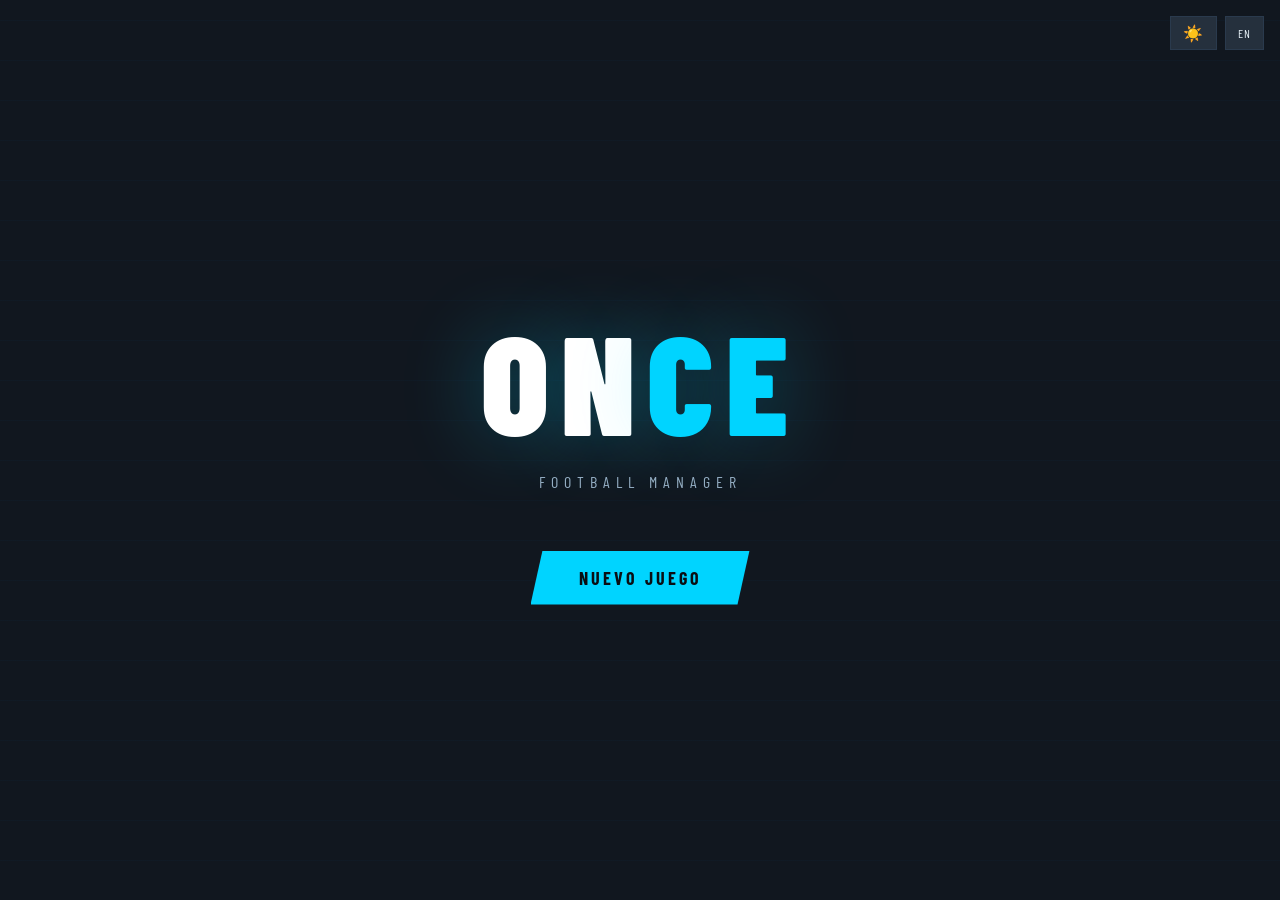
==== index.html @ 01b4a6cd "Add files via upload" ====
<!DOCTYPE html>
<html lang="es">
<head>
<meta charset="UTF-8">
<meta name="viewport" content="width=device-width, initial-scale=1.0">
<title>ONCE — Football Manager</title>

<!-- Aplicar tema ANTES de que cargue el CSS (evita flash y forced dark mode) -->
<script>
(function(){
  var t = localStorage.getItem('once_theme') || 'dark';
  document.documentElement.setAttribute('data-theme', t);
})();
</script>

<!-- Fuentes -->
<link rel="preconnect" href="https://fonts.googleapis.com">
<link rel="preconnect" href="https://fonts.gstatic.com" crossorigin>
<link href="https://fonts.googleapis.com/css2?family=Barlow+Condensed:wght@400;600;700;900&family=Barlow:wght@300;400;500;600&family=JetBrains+Mono:wght@400;500&display=swap" rel="stylesheet">

<!-- Estilos modulares -->
<link rel="stylesheet" href="css/theme.css">
<link rel="stylesheet" href="css/base.css">
<link rel="stylesheet" href="css/screen-setup.css">
<link rel="stylesheet" href="css/screen-hub.css">
<link rel="stylesheet" href="css/screen-match.css">
<link rel="stylesheet" href="css/panel-teams.css">
<link rel="stylesheet" href="css/panel-faq.css">
<link rel="stylesheet" href="css/modals.css">
<link rel="stylesheet" href="css/responsive.css">
</head>
<body>
<body>

<!-- ============================================================ GOAL OVERLAY -->
<div class="goal-overlay" id="goalOverlay">
  <div class="goal-text" id="goalText">GOL</div>
</div>

<!-- ============================================================ OFFER INBOX (rival bids) -->
<div class="offer-inbox" id="offerInbox"></div>

<!-- ============================================================ NEGOCIACIÓN MODAL -->
<!-- ============================================================ CONTRACT MODAL -->
<div class="modal-overlay" id="contractModal">
  <div class="modal" style="width:420px;padding:0;overflow:hidden">
    <div class="neg-player-header">
      <div class="neg-player-name" id="cmTitle">OFRECER CONTRATO</div>
      <div class="neg-player-name" id="cmPlayerName" style="font-size:16px;margin-top:4px">—</div>
      <div class="neg-player-meta" id="cmPlayerMeta">—</div>
    </div>
    <div class="neg-body">
      <div id="cmCurrentContract" style="font-size:11px;color:var(--text-muted);margin-bottom:12px;display:none"></div>

      <div class="neg-price-row">
        <span class="neg-price-label">Salario semanal</span>
        <span class="neg-price-val" id="cmSalaryVal">—</span>
      </div>
      <div class="neg-slider-wrap">
        <input type="range" class="neg-slider" id="cmSalarySlider" min="500" max="100000" value="5000" step="500" oninput="onCmSalarySlider()">
      </div>

      <div class="neg-price-row" style="margin-top:12px">
        <span class="neg-price-label">Duración</span>
        <span class="neg-price-val" id="cmYearsVal">3 años</span>
      </div>
      <div class="neg-slider-wrap">
        <input type="range" class="neg-slider" id="cmYearsSlider" min="1" max="6" value="3" step="1" oninput="onCmYearsSlider()">
        <div class="neg-range-labels"><span>1 año</span><span>6 años</span></div>
      </div>

      <div id="cmCostPreview" style="margin:12px 0;font-size:12px;text-align:center;padding:8px;background:var(--bg3);border:1px solid var(--border)"></div>
      <div id="cmWageInfo" style="font-size:11px;color:var(--text-muted);margin-bottom:12px;text-align:center"></div>

      <div class="neg-actions">
        <button class="btn accent" onclick="confirmContract()">✓ CONFIRMAR CONTRATO</button>
        <button class="btn" onclick="closeContractModal()">CANCELAR</button>
      </div>
    </div>
  </div>
</div>

<div class="modal-overlay" id="negModal">
  <div class="negociation-modal">
    <div class="neg-player-header">
      <div class="neg-player-name" id="negPlayerName">—</div>
      <div class="neg-player-meta" id="negPlayerMeta">—</div>
    </div>
    <div class="neg-body">
      <div class="neg-price-row">
        <span class="neg-price-label">Valor de mercado</span>
        <span class="neg-price-val" id="negMarketVal">—</span>
      </div>
      <div class="neg-price-row">
        <span class="neg-price-label">Tu oferta</span>
        <span class="neg-price-val" id="negOfferVal">—</span>
      </div>
      <div class="neg-slider-wrap">
        <input type="range" class="neg-slider" id="negSlider" min="0" max="100" value="50" oninput="onNegSlider()">
        <div class="neg-range-labels">
          <span id="negSliderMin">—</span>
          <span id="negSliderMax">—</span>
        </div>
      </div>
      <div class="neg-rounds" id="negRounds">—</div>
      <div class="neg-response pending" id="negResponse">Ajusta tu oferta y envíala al club vendedor.</div>
      <div class="neg-actions">
        <button class="btn accent" onclick="sendNegOffer()" id="negBtnSend">ENVIAR OFERTA</button>
        <button class="btn" onclick="closeNegModal()">CANCELAR</button>
      </div>
    </div>
  </div>
</div>

<!-- ============================================================ POST MATCH -->
<div class="post-match-overlay" id="postMatchOverlay">
  <div class="post-match-card">
    <div class="pmc-head">
      <div class="pmc-label">Resultado Final</div>
      <div class="pmc-score" id="pmcScore">0 – 0</div>
      <div class="pmc-teams">
        <span id="pmcTeamA">—</span>
        <span id="pmcTeamB">—</span>
      </div>
      <div class="pmc-result" id="pmcResult">—</div>
    </div>
    <div class="pmc-body">
      <div class="pmc-mvp" id="pmcMvp"></div>
      <div class="section-title">Valoraciones</div>
      <table class="pmc-players-table" id="pmcPlayersTable">
        <thead><tr>
          <th style="text-align:left">Jugador</th>
          <th>Min</th><th>Goles</th><th>Tiros</th><th>Pases%</th><th>Fat.</th><th>Val.</th>
        </tr></thead>
        <tbody id="pmcPlayersTbody"></tbody>
      </table>
      <div class="section-title">Estadísticas del Partido</div>
      <div id="pmcMatchStats"></div>
    </div>
    <div class="pmc-foot" style="display:flex;gap:10px;justify-content:flex-end">
      <button class="btn accent" onclick="closePostMatch()">CONTINUAR →</button>
    </div>
  </div>
</div>

<!-- ============================================================ SEASON SUMMARY -->
<div class="post-match-overlay" id="seasonSummaryOverlay">
  <div class="post-match-card" style="width:640px">
    <div class="pmc-head" style="background:linear-gradient(180deg, rgba(255,214,0,0.08) 0%, transparent 100%)">
      <div class="pmc-label" style="color:var(--gold)">Fin de temporada</div>
      <div id="ssOutcome" style="font-family:var(--font-display);font-size:48px;font-weight:900;letter-spacing:3px;margin:8px 0;color:var(--white)">—</div>
      <div id="ssDescription" style="color:var(--text-dim);font-size:13px"></div>
    </div>
    <div class="pmc-body" id="ssBody">
    </div>
    <div class="pmc-foot" style="display:flex;gap:10px;justify-content:flex-end">
      <button class="btn accent" onclick="closeSeasonSummary()">SIGUIENTE TEMPORADA →</button>
    </div>
  </div>
</div>

<!-- ============================================================ MODAL: PLAYER DETAIL -->
<div class="modal-overlay" id="playerModal">
  <div class="modal">
    <div class="modal-head">
      <div>
        <div id="pm-name" style="font-size:18px;font-weight:700"></div>
        <div id="pm-meta" style="font-size:12px;color:var(--text-muted);margin-top:2px"></div>
      </div>
      <button class="modal-close" onclick="closePlayerModal()">✕</button>
    </div>
    <div class="modal-body">
      <div class="attr-grid" id="pm-attrs"></div>
      <div class="section-title" style="margin-top:12px">Estadísticas de temporada</div>
      <div id="pm-season-stats" style="display:grid;grid-template-columns:repeat(4,1fr);gap:8px;margin-bottom:12px"></div>
      <div class="section-title">Personalidad</div>
      <div id="pm-personality" style="display:grid;grid-template-columns:repeat(3,1fr);gap:8px;margin-bottom:16px"></div>
      <div id="pm-release-section"></div>
    </div>
  </div>
</div>

<!-- ============================================================ MODAL: SUBSTITUTION -->
<div class="modal-overlay" id="subModal">
  <div class="modal">
    <div class="modal-head">
      <div>
        <div style="font-family:var(--font-display);font-size:16px;letter-spacing:2px;color:var(--accent)">SUSTITUCIÓN</div>
        <div id="sub-info" style="font-size:12px;color:var(--text-muted);margin-top:2px"></div>
      </div>
      <button class="modal-close" onclick="closeSubModal()">✕</button>
    </div>
    <div class="modal-body">
      <div style="font-size:11px;color:var(--text-muted);margin-bottom:10px">Elige al jugador que entra:</div>
      <div id="sub-bench-list" style="display:flex;flex-direction:column;gap:6px"></div>
    </div>
  </div>
</div>

<!-- ============================================================ SCREEN: INTRO -->
<div class="screen active" id="screen-intro">
  <div style="position:absolute;top:16px;right:16px;z-index:10;display:flex;gap:8px">
    <button class="btn" onclick="toggleTheme()" id="themeBtnIntro" style="font-size:16px;padding:6px 12px">☀️</button>
    <button class="btn" onclick="toggleLang()" id="langBtnIntro" style="font-size:12px;padding:6px 12px;letter-spacing:1px;font-family:var(--font-display)">ES</button>
  </div>
  <div class="intro-logo">ON<span>CE</span></div>
  <div class="intro-sub" data-i18n="tagline">Football Manager</div>
  <div class="intro-actions">
    <button class="btn-primary" id="btnNewGame" onclick="startNewGame()" data-i18n="newGame">NUEVO JUEGO</button>
    <button class="btn-secondary" id="btnContinue" onclick="continueGame()" style="display:none" data-i18n="continue">CONTINUAR</button>
  </div>
</div>

<!-- ============================================================ SCREEN: SETUP -->
<div class="screen" id="screen-setup">
  <div class="setup-card">
    <div class="setup-title" data-i18n="setupTitle">Crea tu Club</div>
    <div class="setup-sub" data-i18n="setupSub">Define tu identidad antes de empezar</div>

    <div class="form-row">
      <div class="form-group">
        <label data-i18n="clubName">Nombre del Club</label>
        <input type="text" id="setupClubName" value="FC Ciudad" maxlength="24" />
      </div>
      <div class="form-group">
        <label data-i18n="clubAbbr">Abreviatura (3 letras)</label>
        <input type="text" id="setupClubAbbr" value="FCC" maxlength="3" style="text-transform:uppercase" />
      </div>
    </div>

    <div class="form-row full">
      <div class="form-group">
        <label data-i18n="teamColor">Color del equipo</label>
        <div class="color-picker-row" id="colorPicker">
          <div class="color-option selected" data-color="#00d4ff" style="background:#00d4ff"></div>
          <div class="color-option" data-color="#00e676" style="background:#00e676"></div>
          <div class="color-option" data-color="#ff3d5a" style="background:#ff3d5a"></div>
          <div class="color-option" data-color="#ffd600" style="background:#ffd600"></div>
          <div class="color-option" data-color="#ff7043" style="background:#ff7043"></div>
          <div class="color-option" data-color="#7c4dff" style="background:#7c4dff"></div>
          <div class="color-option" data-color="#e91e8c" style="background:#e91e8c"></div>
          <div class="color-option" data-color="#f0f0f0" style="background:#f0f0f0"></div>
        </div>
      </div>
    </div>

    <div class="form-row full">
      <div class="form-group">
        <label data-i18n="startDivision">División de inicio</label>
        <div class="league-options" id="leaguePicker" style="grid-template-columns: repeat(2, 1fr)">
          <div class="league-option selected" data-division="2">
            <div class="lo-name" data-i18n="div2Name">SEGUNDA DIVISIÓN</div>
            <div class="lo-desc" data-i18n="div2Desc">Calidad media: 65<br>Presupuesto: 2M<br>Asciende a Primera</div>
          </div>
          <div class="league-option" data-division="1">
            <div class="lo-name" data-i18n="div1Name">PRIMERA DIVISIÓN</div>
            <div class="lo-desc" data-i18n="div1Desc">Calidad media: 78<br>Presupuesto: 8M<br>Élite directa</div>
          </div>
        </div>
      </div>
    </div>

    <div class="form-row">
      <div class="form-group">
        <label data-i18n="formation">Formación inicial</label>
        <select id="setupFormation">
          <option value="4-3-3">4-3-3</option>
          <option value="4-4-2">4-4-2</option>
          <option value="4-2-3-1" selected>4-2-3-1</option>
          <option value="3-5-2">3-5-2</option>
          <option value="5-3-2">5-3-2</option>
        </select>
      </div>
      <div class="form-group">
        <label data-i18n="tactic">Táctica base</label>
        <select id="setupTactic">
          <optgroup label="Posesión">
            <option value="tikitaka">🔵 Tiki-Taka</option>
            <option value="possession">⚙️ Posesión</option>
            <option value="positional">♟️ Juego de posición</option>
            <option value="vertical">⬆️ Vertical</option>
          </optgroup>
          <optgroup label="Presión">
            <option value="gegenpressing">🔥 Gegenpressing</option>
            <option value="pressing" selected>🟠 Presión alta</option>
          </optgroup>
          <optgroup label="Defensivas">
            <option value="counter">⚡ Contraataque</option>
            <option value="parking">🧱 Bloque bajo</option>
          </optgroup>
          <optgroup label="Otros">
            <option value="direct">🎯 Juego directo</option>
            <option value="wing">↔️ Juego por bandas</option>
            <option value="balanced">⚖️ Equilibrado</option>
          </optgroup>
        </select>
      </div>
    </div>

    <div class="setup-footer">
      <button class="btn-secondary" onclick="showScreen('screen-intro')" data-i18n="back">← VOLVER</button>
      <button class="btn-primary" onclick="createClub()" data-i18n="createClub">CREAR CLUB →</button>
    </div>
  </div>
</div>

<!-- ============================================================ SCREEN: HUB -->
<div class="screen" id="screen-hub">
  <div class="hub-header">
    <div class="hub-brand">ONCE</div>
    <div class="hub-team-badge">
      <div class="badge-circle" id="hubBadge"></div>
      <span class="hub-team-name" id="hubTeamName">—</span>
    </div>
    <div class="hub-season" id="hubSeason">J1 · Temporada 1</div>
    <nav class="hub-nav">
      <div class="hub-nav-item active" data-panel="panel-home" onclick="switchHubPanel('panel-home')" data-i18n="navHome">🏠 INICIO</div>
      <div class="hub-nav-item" data-panel="panel-squad" onclick="switchHubPanel('panel-squad')" data-i18n="navSquad">👥 PLANTILLA</div>
      <div class="hub-nav-item" data-panel="panel-liga" onclick="switchHubPanel('panel-liga')" data-i18n="navLeague">🏆 LIGA</div>
      <div class="hub-nav-item" data-panel="panel-cup" onclick="switchHubPanel('panel-cup')" data-i18n="navCup">🏅 COPA</div>
      <div class="hub-nav-item" data-panel="panel-teams" onclick="switchHubPanel('panel-teams');renderTeamsPanel()" data-i18n="navTeams">🔍 EQUIPOS</div>
      <div class="hub-nav-item" data-panel="panel-stats" onclick="switchHubPanel('panel-stats')" data-i18n="navStats">📊 ESTADÍSTICAS</div>
      <div class="hub-nav-item" data-panel="panel-transfers" onclick="switchHubPanel('panel-transfers')" data-i18n="navMarket">💰 MERCADO</div>
      <div class="hub-nav-item" data-panel="panel-faq" onclick="switchHubPanel('panel-faq');renderFaq()" data-i18n="navHelp">❓ AYUDA</div>
      <div class="hub-nav-item" style="margin-left:auto;border-left:1px solid var(--border)" onclick="toggleTheme()" id="themeBtn" title="Cambiar tema">☀️</div>
      <div class="hub-nav-item" style="border-left:1px solid var(--border);letter-spacing:1px" onclick="toggleLang()" id="langBtn" title="Change language">ES</div>
    </nav>
  </div>

  <div class="hub-body">
    <!-- MAIN PANELS -->
    <div class="hub-main">

      <!-- PANEL: HOME -->
      <div class="hub-panel active" id="panel-home">
        <div class="card" id="nextMatchCard">
          <div class="card-header">
            <span class="card-title">Próximo Partido</span>
            <span id="homeJornada" style="font-size:11px;color:var(--text-muted)">Jornada 1</span>
          </div>
          <div class="next-match-teams" id="nextMatchTeams"></div>
          <div class="nm-meta" id="nextMatchMeta"></div>
        </div>

        <div class="card" id="recentCard">
          <div class="card-header"><span class="card-title">Últimos Resultados</span></div>
          <div class="card-body" id="recentResults"></div>
        </div>

        <div class="card">
          <div class="card-header"><span class="card-title">Posición en la Liga</span></div>
          <div class="card-body" id="homeLeaguePos"></div>
        </div>
      </div>

      <!-- PANEL: SQUAD -->
      <div class="hub-panel" id="panel-squad">
        <div style="display:flex;align-items:center;justify-content:space-between;margin-bottom:12px">
          <div class="section-title" style="margin-bottom:0;border:none">👥 Plantilla</div>
          <div id="squadAlerts" style="font-size:11px;color:var(--text-muted)"></div>
        </div>

        <!-- 11 INICIAL -->
        <div style="font-family:var(--font-display);font-size:10px;letter-spacing:2px;color:var(--text-muted);margin-bottom:8px">ONCE INICIAL</div>
        <div id="squadStarters" style="display:flex;flex-direction:column;gap:4px;margin-bottom:18px"></div>

        <!-- BANQUILLO -->
        <div style="font-family:var(--font-display);font-size:10px;letter-spacing:2px;color:var(--text-muted);margin-bottom:8px">BANQUILLO</div>
        <div id="squadBench" style="display:flex;flex-direction:column;gap:4px"></div>

        <!-- POPUP CONTEXTUAL (posicionado dinámicamente) -->
        <div id="squadCtxMenu" style="display:none;position:fixed;z-index:500;background:var(--surface);border:1px solid var(--border2);box-shadow:0 8px 24px rgba(0,0,0,0.4);min-width:220px;padding:8px 0"></div>
      </div>

      <!-- PANEL: LIGA -->
      <div class="hub-panel" id="panel-liga">
        <div class="section-title">Clasificación</div>
        <div class="card">
          <table class="table-liga" id="ligaTable">
            <thead><tr>
              <th style="text-align:left;padding-left:16px">#</th>
              <th style="text-align:left">Equipo</th>
              <th>PJ</th><th>G</th><th>E</th><th>P</th>
              <th>GF</th><th>GC</th><th>DG</th><th>Pts</th>
            </tr></thead>
            <tbody id="ligaTbody"></tbody>
          </table>
        </div>

        <div class="section-title">Calendario Completo</div>
        <div id="calendarioList" style="display:flex;flex-direction:column;gap:6px"></div>
      </div>

      <!-- PANEL: CUP -->
      <div class="hub-panel" id="panel-cup">
        <div id="cupBracket"></div>
      </div>

      <!-- PANEL: TEAMS -->
      <div class="hub-panel" id="panel-teams">
        <div id="teamsPanel"></div>
      </div>

      <!-- PANEL: STATS -->
      <div class="hub-panel" id="panel-stats">
        <div class="section-title">Temporada</div>
        <div class="records-grid" id="statsRecords"></div>

        <div class="section-title">Máximos Goleadores (Mi Equipo)</div>
        <div class="card">
          <table class="top-table" id="topScorersTable">
            <thead><tr>
              <th style="text-align:left">Jugador</th>
              <th>Pos</th><th>PJ</th><th>G</th><th>A</th><th>Tiros</th><th>Val.</th>
            </tr></thead>
            <tbody id="topScorersTbody"></tbody>
          </table>
        </div>

        <div class="section-title">Historial de Partidos</div>
        <div class="history-list" id="historyList"></div>
      </div>

      <!-- PANEL: TRANSFERS -->
      <div class="hub-panel" id="panel-transfers">
        <div class="budget-bar">
          <span class="budget-label">PRESUPUESTO FICHAJES</span>
          <span class="budget-val" id="budgetVal">—</span>
        </div>
        <div class="budget-bar" style="margin-top:4px;margin-bottom:12px">
          <span class="budget-label" style="color:var(--text-muted)">MASA SALARIAL</span>
          <span id="wageBudgetVal" style="font-family:var(--font-mono);font-size:13px;color:var(--text-dim)">—</span>
          <span id="wageUsedVal" style="font-size:11px;color:var(--text-muted);margin-left:8px"></span>
        </div>
        <div id="transferWindowBadge" style="font-family:var(--font-display);font-size:10px;letter-spacing:1.5px;text-transform:uppercase;padding:4px 12px;border-radius:2px;display:inline-block;margin-bottom:8px"></div>
        <div id="transferWindowMsg" style="margin-bottom:12px"></div>
        <div class="section-title">Jugadores Disponibles</div>
        <div class="transfer-list" id="transferList"></div>
      </div>

      <!-- PANEL: FAQ -->
      <div class="hub-panel" id="panel-faq">
        <div id="faqContent"></div>
      </div>
    </div>

    <!-- SIDEBAR -->
    <div class="hub-sidebar">
      <!-- Presupuestos -->
      <div class="sidebar-section" style="padding:10px 12px 8px">
        <div style="display:flex;justify-content:space-between;align-items:center;margin-bottom:4px">
          <span style="font-family:var(--font-display);font-size:9px;letter-spacing:1.5px;color:var(--text-muted)">FICHAJES</span>
          <span id="sidebarBudget" style="font-family:var(--font-mono);font-size:12px;color:var(--accent)">—</span>
        </div>
        <div style="display:flex;justify-content:space-between;align-items:center">
          <span style="font-family:var(--font-display);font-size:9px;letter-spacing:1.5px;color:var(--text-muted)">SALARIOS</span>
          <span id="sidebarWage" style="font-family:var(--font-mono);font-size:12px;color:var(--text-dim)">—</span>
        </div>
        <div id="sidebarWageBar" style="margin-top:5px;height:3px;background:var(--border);border-radius:2px;overflow:hidden">
          <div id="sidebarWageFill" style="height:100%;width:0%;background:var(--green);transition:width 0.3s"></div>
        </div>
      </div>

      <!-- Formation editor -->
      <div class="sidebar-section">
        <div class="sidebar-label">FORMACIÓN</div>
        <select id="hubFormationSelect" onchange="changeFormation(this.value)" style="width:100%;background:var(--bg3);border:1px solid var(--border);color:var(--text);font-family:var(--font-body);font-size:13px;padding:7px 10px;outline:none;margin-bottom:10px;appearance:none">
          <option value="4-3-3">4-3-3</option>
          <option value="4-4-2">4-4-2</option>
          <option value="4-2-3-1">4-2-3-1</option>
          <option value="3-5-2">3-5-2</option>
          <option value="5-3-2">5-3-2</option>
        </select>
        <div class="formation-pitch" id="formationPitch">
          <svg class="fp-lines" id="fpLines" viewBox="0 0 100 100" preserveAspectRatio="none">
            <rect x="0" y="0" width="100" height="100" fill="none" stroke="rgba(255,255,255,0.12)" stroke-width="0.5"/>
            <line x1="50" y1="0" x2="50" y2="100" stroke="rgba(255,255,255,0.12)" stroke-width="0.5"/>
            <circle cx="50" cy="50" r="12" fill="none" stroke="rgba(255,255,255,0.12)" stroke-width="0.5"/>
            <rect x="0" y="30" width="16" height="40" fill="none" stroke="rgba(255,255,255,0.12)" stroke-width="0.5"/>
            <rect x="84" y="30" width="16" height="40" fill="none" stroke="rgba(255,255,255,0.12)" stroke-width="0.5"/>
          </svg>
          <div id="fpPlayers"></div>
        </div>

        <!-- Bench (drag from here to swap) -->
        <div class="bench-label">
          <span class="bench-label-text">Banquillo (arrastra para sustituir)</span>
        </div>
        <div class="bench-bar" id="benchBar"></div>
      </div>

      <!-- Tactics -->
      <div class="sidebar-section">
        <div class="sidebar-label">TÁCTICA</div>
        <div style="display:flex;flex-direction:column;gap:4px" id="hubTacticRow">
          <div class="tactic-chip" data-tactic="tikitaka"      title="Tiki-Taka: posesión total con presión inmediata">🔵 Tiki-Taka</div>
          <div class="tactic-chip active" data-tactic="possession" title="Posesión: circulación corta, dominio del balón">⚙️ Posesión</div>
          <div class="tactic-chip" data-tactic="positional"    title="Juego de posición: ocupación ordenada de zonas">♟️ Posicional</div>
          <div class="tactic-chip" data-tactic="vertical"      title="Vertical: posesión con verticalización rápida">⬆️ Vertical</div>
          <div class="tactic-chip" data-tactic="gegenpressing" title="Gegenpressing: presión asfixiante tras pérdida">🔥 Gegenpressing</div>
          <div class="tactic-chip" data-tactic="pressing"      title="Presión alta: línea alta y presión en campo rival">🟠 Presión alta</div>
          <div class="tactic-chip" data-tactic="counter"       title="Contraataque: bloque medio y transición rápida">⚡ Contraataque</div>
          <div class="tactic-chip" data-tactic="parking"       title="Bloque bajo: defensa profunda y compacta">🧱 Bloque bajo</div>
          <div class="tactic-chip" data-tactic="direct"        title="Juego directo: balones largos hacia los delanteros">🎯 Directo</div>
          <div class="tactic-chip" data-tactic="wing"          title="Bandas: amplitud, centros al área">↔️ Bandas</div>
          <div class="tactic-chip" data-tactic="balanced"      title="Equilibrado: sin extremos, sólido">⚖️ Equilibrado</div>
        </div>
        <div id="tacticDesc" style="font-size:10px;color:var(--text-muted);margin-top:6px;line-height:1.4"></div>
      </div>

      <!-- Play button -->
      <button class="play-btn" id="playMatchBtn" onclick="startMatch()">
        ▶ JUGAR PARTIDO
      </button>
      <div id="playMatchWarning" style="display:none;margin-top:6px;padding:6px 10px;background:rgba(255,85,113,0.1);border:1px solid var(--red);font-size:10px;color:var(--red);font-family:var(--font-display);letter-spacing:0.5px;text-align:center"></div>
    </div>
  </div>
</div>

<!-- ============================================================ SCREEN: MATCH -->
<div class="screen" id="screen-match">
  <div class="match-header">
    <div class="mh-score-block">
      <div class="mh-team own" id="mhTeamOwn">—</div>
      <div class="mh-score" id="mhScoreOwn">0</div>
      <div class="mh-sep">–</div>
      <div class="mh-score" id="mhScoreOpp">0</div>
      <div class="mh-team opp" id="mhTeamOpp">—</div>
    </div>

    <div class="mh-time">
      <div class="mh-minute" id="mhMinute">0:00</div>
      <div class="mh-period" id="mhPeriod">PRE-PARTIDO</div>
    </div>

    <div class="mh-controls">
      <button class="ctrl-btn primary-ctrl" id="btnPlay" onclick="togglePlay()">▶ PLAY</button>
      <button class="ctrl-btn" onclick="stepOneTick()">TICK →</button>
      <div class="speed-row">
        <div class="spd-btn" onclick="setSpeed(250)">0.5x</div>
        <div class="spd-btn on" onclick="setSpeed(120)">1x</div>
        <div class="spd-btn" onclick="setSpeed(60)">2x</div>
        <div class="spd-btn" onclick="setSpeed(20)">4x</div>
        <div class="spd-btn" onclick="setSpeed(5)">MAX</div>
      </div>
      <button class="ctrl-btn danger-ctrl" onclick="abandonMatch()" data-i18n="abandon">ABANDONAR</button>
      <button class="ctrl-btn" onclick="toggleTheme()" id="themeBtnMatch" style="font-size:14px;padding:4px 8px">☀️</button>
      <button class="ctrl-btn" onclick="toggleLang()" id="langBtnMatch" style="font-size:11px;letter-spacing:1px;font-family:var(--font-display)">ES</button>
    </div>
  </div>

  <div class="match-body">
    <div class="match-left">
      <canvas id="pitch"></canvas>
      <div class="match-ticker" id="matchTicker"><span>Esperando inicio...</span></div>
    </div>

    <div class="match-right">
      <div class="match-tabs">
        <div class="match-tab active" onclick="switchMatchTab('log')">LOG</div>
        <div class="match-tab" onclick="switchMatchTab('stats')">STATS</div>
        <div class="match-tab" onclick="switchMatchTab('squad')">JUGADORES</div>
        <div class="match-tab" onclick="switchMatchTab('manage')">GESTIÓN</div>
      </div>

      <!-- LOG -->
      <div class="match-panel active" id="mpanel-log">
        <div class="log-filters">
          <div class="lf-btn on" data-filter="all" onclick="setLogFilter('all')">TODO</div>
          <div class="lf-btn f-goal" data-filter="goal" onclick="setLogFilter('goal')">GOLES</div>
          <div class="lf-btn f-shot" data-filter="shot" onclick="setLogFilter('shot')">TIROS</div>
          <div class="lf-btn f-card" data-filter="card" onclick="setLogFilter('card')">TARJETAS</div>
          <div class="lf-btn f-foul" data-filter="foul" onclick="setLogFilter('foul')">FALTAS</div>
          <div class="lf-btn log-scroll-end" onclick="scrollLogEnd()">↓</div>
        </div>
        <div class="live-indicator" id="liveIndicator"><div class="live-dot"></div>EN VIVO</div>
        <div class="log-scroll" id="matchLog"></div>
      </div>

      <!-- STATS -->
      <div class="match-panel" id="mpanel-stats">
        <div class="match-stats-scroll" id="matchStatsPanel"></div>
      </div>

      <!-- SQUAD -->
      <div class="match-panel" id="mpanel-squad">
        <div class="match-squad-scroll" id="matchSquadPanel"></div>
      </div>

      <!-- MANAGE -->
      <div class="match-panel" id="mpanel-manage">
        <div class="manage-scroll">
          <div class="sidebar-label" style="padding:10px 10px 0">CAMBIO DE TÁCTICA</div>
          <div style="padding:8px 10px">
            <div class="tactic-live-row" id="tacticLiveRow">
              <div class="tactic-chip" data-tactic="tikitaka"      onclick="changeTacticLive('tikitaka')"      title="Tiki-Taka">🔵 Tiki-Taka</div>
              <div class="tactic-chip" data-tactic="possession"    onclick="changeTacticLive('possession')"    title="Posesión">⚙️ Posesión</div>
              <div class="tactic-chip" data-tactic="positional"    onclick="changeTacticLive('positional')"    title="Posicional">♟️ Posicional</div>
              <div class="tactic-chip" data-tactic="vertical"      onclick="changeTacticLive('vertical')"      title="Vertical">⬆️ Vertical</div>
              <div class="tactic-chip" data-tactic="gegenpressing" onclick="changeTacticLive('gegenpressing')" title="Gegenpressing">🔥 Gegen</div>
              <div class="tactic-chip" data-tactic="pressing"      onclick="changeTacticLive('pressing')"      title="Presión alta">🟠 Presión</div>
              <div class="tactic-chip" data-tactic="counter"       onclick="changeTacticLive('counter')"       title="Contraataque">⚡ Contra</div>
              <div class="tactic-chip" data-tactic="parking"       onclick="changeTacticLive('parking')"       title="Bloque bajo">🧱 Bloque</div>
              <div class="tactic-chip" data-tactic="direct"        onclick="changeTacticLive('direct')"        title="Directo">🎯 Directo</div>
              <div class="tactic-chip" data-tactic="wing"          onclick="changeTacticLive('wing')"          title="Bandas">↔️ Bandas</div>
              <div class="tactic-chip" data-tactic="balanced"      onclick="changeTacticLive('balanced')"      title="Equilibrado">⚖️ Equilibrado</div>
            </div>
          </div>
          <div class="sidebar-label" style="padding:10px 10px 0">SUSTITUCIONES</div>
          <div class="subs-remaining" id="subsRemaining">5 cambios disponibles</div>
          <div style="padding:0 10px">
            <div id="subsPlanned"></div>
            <button class="btn-sub-action" onclick="openSubModal()">+ PROGRAMAR SUSTITUCIÓN</button>
          </div>
        </div>
      </div>
    </div>
  </div>
</div>

<!-- Scripts: orden importante por dependencias -->
<!-- 1. Datos y utilidades base -->
<script src="js/data.js"></script>
<script src="js/utils.js"></script>
<script src="js/state.js"></script>
<script src="js/i18n.js"></script>
<script src="js/theme.js"></script>

<!-- 2. Generación de jugadores y liga -->
<script src="js/players.js"></script>
<script src="js/league.js"></script>

<!-- 3. UI del hub -->
<script src="js/ui-hub.js"></script>
<script src="js/ui-formation.js"></script>
<script src="js/ui-playermodal.js"></script>
<script src="js/ui-teams.js"></script>
<script src="js/ui-market.js"></script>
<script src="js/ui-offers.js"></script>
<script src="js/ui-faq.js"></script>

<!-- 4. Motor de partido -->
<script src="js/match-engine.js"></script>
<script src="js/match-render.js"></script>
<script src="js/match-log.js"></script>
<script src="js/match-subs.js"></script>
<script src="js/match-postmatch.js"></script>
<script src="js/match-controls.js"></script>

<!-- 5. UI de pantalla de inicio/setup -->
<script src="js/setup-ui.js"></script>

<!-- 6. Inicialización -->
<script src="js/main.js"></script>

</body>
</html>
---- css/theme.css ----
/* ============================================================ RESET & ROOT */
*, *::before, *::after { margin:0; padding:0; box-sizing:border-box; }

/* Desactivar forced color adjust del navegador */
html, body { -webkit-text-size-adjust: 100%; forced-color-adjust: none; }

:root {
  --font-display: 'Barlow Condensed', sans-serif;
  --font-body:    'Barlow', sans-serif;
  --font-mono:    'JetBrains Mono', monospace;
}

/* MODO OSCURO (por defecto) */
html[data-theme="dark"], html:not([data-theme]) {
  color-scheme: dark;
  --bg:        #0a0e13;
  --bg2:       #11171f;
  --bg3:       #182029;
  --surface:   #1e2733;
  --surface2:  #25303d;
  --border:    #2a3a4d;
  --border2:   #3d5066;
  --text:      #e6f0f7;
  --text-dim:  #94aec3;
  --text-muted:#5c768d;
  --accent:    #00d4ff;
  --accent2:   #0099bb;
  --green:     #00e676;
  --green2:    #00b856;
  --red:       #ff5571;
  --yellow:    #ffd84d;
  --orange:    #ff8a5b;
  --gold:      #ffd84d;
  --white:     #ffffff;
  --purple:    #b39bff;
  --cyan:      #67e8f9;
  --bg-overlay: rgba(0,0,0,0.25);
  --bg-overlay-strong: rgba(0,0,0,0.7);
  --team-own:  #00d4ff;
  --team-opp:  #ff5571;
  --ball-col:  #ffd84d;
}

/* MODO CLARO */
html[data-theme="light"] {
  color-scheme: light;
  --bg:        #eaf0f6;
  --bg2:       #ffffff;
  --bg3:       #f5f8fb;
  --surface:   #ffffff;
  --surface2:  #f0f4f8;
  --border:    #c5d0dc;
  --border2:   #94a4b6;
  --text:      #0d1929;
  --text-dim:  #2c4257;
  --text-muted:#5b738a;
  --accent:    #0066a3;
  --accent2:   #00547f;
  --green:     #15703a;
  --green2:    #105528;
  --red:       #b3142a;
  --yellow:    #8a6500;
  --orange:    #b04200;
  --gold:      #8a6500;
  --white:     #000000;
  --purple:    #6044c8;
  --cyan:      #086880;
  --bg-overlay: rgba(0,30,60,0.07);
  --bg-overlay-strong: rgba(0,0,0,0.5);
  --team-own:  #0066a3;
  --team-opp:  #b3142a;
  --ball-col:  #8a6500;
}

body {
  background: var(--bg) !important;
  color: var(--text) !important;
  font-family: var(--font-body);
  min-height: 100vh;
  overflow: hidden;
}
---- css/base.css ----
/* ============================================================ SCREENS */
.screen { display:none; width:100vw; height:100vh; background: var(--bg); }
.screen.active { display:flex; }

/* ============================================================ SCREEN: INTRO */
#screen-intro {
  flex-direction: column;
  align-items: center;
  justify-content: center;
  background: var(--bg2);
  position: relative;
  overflow: hidden;
}
#screen-intro::before {
  content:'';
  position: absolute;
  inset: 0;
  background: repeating-linear-gradient(
    0deg,
    transparent,
    transparent 39px,
    rgba(0,100,180,0.04) 39px,
    rgba(0,100,180,0.04) 40px
  );
}
.intro-logo {
  font-family: var(--font-display);
  font-size: clamp(72px, 12vw, 140px);
  font-weight: 900;
  letter-spacing: 12px;
  color: var(--white);
  text-shadow: 0 0 80px rgba(0,212,255,0.3);
  position: relative;
  z-index: 1;
}
.intro-logo span { color: var(--accent); }
.intro-sub {
  font-family: var(--font-display);
  font-size: 16px;
  letter-spacing: 6px;
  color: var(--text-dim);
  text-transform: uppercase;
  margin-top: 8px;
  position: relative;
  z-index: 1;
}
.intro-actions {
  display: flex;
  flex-direction: column;
  gap: 12px;
  margin-top: 60px;
  position: relative;
  z-index: 1;
  align-items: center;
}
.btn-primary {
  background: var(--accent);
  color: var(--bg);
  font-family: var(--font-display);
  font-size: 18px;
  font-weight: 700;
  letter-spacing: 3px;
  text-transform: uppercase;
  border: none;
  padding: 16px 48px;
  cursor: pointer;
  clip-path: polygon(12px 0%, 100% 0%, calc(100% - 12px) 100%, 0% 100%);
  transition: all 0.15s;
}
.btn-primary:hover { background: var(--accent2); transform: translateY(-2px); }
.btn-secondary {
  background: transparent;
  color: var(--text-dim);
  font-family: var(--font-display);
  font-size: 14px;
  letter-spacing: 2px;
  text-transform: uppercase;
  border: 1px solid var(--border2);
  padding: 10px 32px;
  cursor: pointer;
  transition: all 0.15s;
}
.btn-secondary:hover { border-color: var(--accent); color: var(--accent); }
---- css/screen-setup.css ----
/* ============================================================ SCREEN: SETUP */
#screen-setup {
  flex-direction: column;
  align-items: center;
  justify-content: center;
  padding: 40px;
}
.setup-card {
  background: var(--surface);
  border: 1px solid var(--border);
  width: 100%;
  max-width: 680px;
  padding: 40px;
}
.setup-title {
  font-family: var(--font-display);
  font-size: 32px;
  font-weight: 700;
  letter-spacing: 4px;
  color: var(--accent);
  text-transform: uppercase;
  margin-bottom: 4px;
}
.setup-sub { font-size: 13px; color: var(--text-muted); letter-spacing: 1px; margin-bottom: 32px; }
.form-row { display: grid; grid-template-columns: 1fr 1fr; gap: 20px; margin-bottom: 20px; }
.form-row.full { grid-template-columns: 1fr; }
.form-group label {
  display: block;
  font-family: var(--font-display);
  font-size: 11px;
  letter-spacing: 2px;
  text-transform: uppercase;
  color: var(--text-muted);
  margin-bottom: 6px;
}
.form-group input, .form-group select {
  width: 100%;
  background: var(--bg3);
  border: 1px solid var(--border);
  color: var(--text);
  font-family: var(--font-body);
  font-size: 14px;
  padding: 10px 14px;
  outline: none;
  transition: border-color 0.15s;
  appearance: none;
}
.form-group input:focus, .form-group select:focus { border-color: var(--accent); }
.color-picker-row {
  display: flex;
  gap: 10px;
  margin-bottom: 20px;
}
.color-option {
  width: 36px; height: 36px;
  border-radius: 50%;
  cursor: pointer;
  border: 2px solid transparent;
  transition: all 0.15s;
}
.color-option.selected { border-color: var(--white); transform: scale(1.2); }
.league-options { display: grid; grid-template-columns: repeat(3, 1fr); gap: 10px; }
.league-option {
  border: 1px solid var(--border);
  background: var(--bg3);
  padding: 14px;
  cursor: pointer;
  text-align: center;
  transition: all 0.15s;
}
.league-option:hover { border-color: var(--border2); }
.league-option.selected { border-color: var(--accent); background: rgba(0,212,255,0.05); }
.league-option .lo-name {
  font-family: var(--font-display);
  font-size: 14px;
  font-weight: 700;
  letter-spacing: 1px;
  color: var(--text);
}
.league-option .lo-desc { font-size: 11px; color: var(--text-muted); margin-top: 3px; }
.setup-footer { display: flex; justify-content: space-between; align-items: center; margin-top: 32px; }
---- css/screen-hub.css ----
/* ============================================================ SCREEN: HUB */
#screen-hub {
  flex-direction: column;
  overflow: hidden;
}
.hub-header {
  display: flex;
  align-items: center;
  gap: 0;
  height: 54px;
  border-bottom: 1px solid var(--border);
  background: var(--bg2);
  flex-shrink: 0;
}
.hub-brand {
  font-family: var(--font-display);
  font-size: 20px;
  font-weight: 900;
  letter-spacing: 4px;
  color: var(--accent);
  padding: 0 24px;
  border-right: 1px solid var(--border);
  height: 100%;
  display: flex;
  align-items: center;
}
.hub-team-badge {
  display: flex;
  align-items: center;
  gap: 10px;
  padding: 0 20px;
  border-right: 1px solid var(--border);
  height: 100%;
}
.badge-circle {
  width: 28px; height: 28px;
  border-radius: 50%;
  display: flex; align-items: center; justify-content: center;
  font-family: var(--font-display);
  font-size: 11px;
  font-weight: 700;
}
.hub-team-name { font-weight: 600; font-size: 14px; }
.hub-season {
  font-family: var(--font-mono);
  font-size: 11px;
  color: var(--text-muted);
  padding: 0 16px;
}
.hub-nav {
  display: flex;
  height: 100%;
  margin-left: auto;
}
.hub-nav-item {
  display: flex;
  align-items: center;
  gap: 6px;
  padding: 0 20px;
  font-family: var(--font-display);
  font-size: 12px;
  letter-spacing: 1.5px;
  text-transform: uppercase;
  color: var(--text-muted);
  cursor: pointer;
  border-bottom: 2px solid transparent;
  transition: all 0.15s;
  border-right: 1px solid var(--border);
}
.hub-nav-item:hover { color: var(--text); border-bottom-color: var(--border2); }
.hub-nav-item.active { color: var(--accent); border-bottom-color: var(--accent); }

.hub-body {
  flex: 1;
  display: grid;
  grid-template-columns: 1fr 340px;
  overflow: hidden;
  background: var(--bg);
}
.hub-main { overflow-y: auto; padding: 24px; background: var(--bg); }
.hub-main::-webkit-scrollbar { width: 4px; }
.hub-main::-webkit-scrollbar-thumb { background: var(--border); }
.hub-sidebar {
  border-left: 1px solid var(--border);
  overflow-y: auto;
  background: var(--bg2);
}
.hub-sidebar::-webkit-scrollbar { width: 4px; }
.hub-sidebar::-webkit-scrollbar-thumb { background: var(--border); }

/* Hub panels */
.hub-panel { display: none; }
.hub-panel.active { display: block; }

/* Cards */
.card {
  background: var(--surface);
  border: 1px solid var(--border);
  margin-bottom: 16px;
}
.card-header {
  padding: 12px 16px;
  border-bottom: 1px solid var(--border);
  display: flex;
  align-items: center;
  justify-content: space-between;
}
.card-title {
  font-family: var(--font-display);
  font-size: 11px;
  font-weight: 700;
  letter-spacing: 2.5px;
  text-transform: uppercase;
  color: var(--text-muted);
}
.card-body { padding: 16px; }

/* Next match card */
.next-match-teams {
  display: flex;
  align-items: center;
  justify-content: space-between;
  padding: 20px;
}
.nm-team {
  flex: 1;
  text-align: center;
}
.nm-team-badge {
  width: 52px; height: 52px;
  border-radius: 50%;
  margin: 0 auto 8px;
  display: flex; align-items: center; justify-content: center;
  font-family: var(--font-display);
  font-size: 18px;
  font-weight: 700;
}
.nm-team-name { font-family: var(--font-display); font-size: 14px; font-weight: 600; }
.nm-team-rating { font-size: 11px; color: var(--text-muted); margin-top: 2px; }
.nm-sep {
  font-family: var(--font-display);
  font-size: 28px;
  color: var(--text-muted);
  padding: 0 20px;
}
.nm-meta { display: flex; gap: 24px; padding: 0 20px 20px; justify-content: center; }
.nm-meta-item { text-align: center; }
.nm-meta-label { font-size: 10px; color: var(--text-muted); letter-spacing: 1px; text-transform: uppercase; }
.nm-meta-val { font-family: var(--font-display); font-size: 16px; font-weight: 600; margin-top: 2px; }

/* Tabla clasificacion */
.table-liga {
  width: 100%;
  border-collapse: collapse;
  font-size: 12px;
}
.table-liga th {
  font-family: var(--font-display);
  font-size: 9px;
  letter-spacing: 1.5px;
  text-transform: uppercase;
  color: var(--text-muted);
  padding: 6px 10px;
  text-align: center;
  border-bottom: 1px solid var(--border);
}
.table-liga th:first-child { text-align: left; }
.table-liga td {
  padding: 8px 10px;
  text-align: center;
  border-bottom: 1px solid rgba(31,45,61,0.5);
  font-family: var(--font-mono);
  font-size: 11px;
  color: var(--text-dim);
}
.table-liga td:first-child { text-align: left; font-family: var(--font-body); }
.table-liga td:nth-child(2) { color: var(--text); font-weight: 600; }
.table-liga tr.my-team td { color: var(--accent); }
.table-liga tr.my-team td:first-child { font-weight: 600; }
.table-liga tr:hover td { background: var(--bg3); }
.pos-num { display: inline-block; width: 18px; color: var(--text-muted); font-size: 10px; }
.pos-num.top { color: var(--green); }
.pos-num.bot { color: var(--red); }

/* Plantilla */
.squad-grid {
  display: grid;
  grid-template-columns: repeat(auto-fill, minmax(200px, 1fr));
  gap: 10px;
}
.player-card {
  background: var(--bg3);
  border: 1px solid var(--border);
  padding: 12px;
  cursor: pointer;
  transition: all 0.15s;
  position: relative;
}
.player-card:hover { border-color: var(--border2); background: var(--surface); }
.player-card.selected { border-color: var(--accent); }
.player-card.starter {
  border-color: rgba(0, 230, 118, 0.5);
  background: rgba(0, 230, 118, 0.04);
}
.player-card.starter::after {
  content: '▶ TITULAR';
  position: absolute;
  top: 8px;
  right: 8px;
  font-family: var(--font-display);
  font-size: 8px;
  letter-spacing: 0.8px;
  color: var(--green);
  opacity: 0.8;
}
.player-card.starter:hover { background: rgba(0, 230, 118, 0.07); }
.pc-pos {
  display: inline-block;
  font-family: var(--font-display);
  font-size: 9px;
  font-weight: 700;
  letter-spacing: 1px;
  padding: 2px 6px;
  margin-bottom: 6px;
}
.pc-name { font-size: 13px; font-weight: 600; white-space: nowrap; overflow: hidden; text-overflow: ellipsis; }
.pc-rating {
  position: absolute;
  top: 10px; right: 10px;
  font-family: var(--font-display);
  font-size: 20px;
  font-weight: 700;
}
.pc-attrs {
  display: flex;
  gap: 6px;
  margin-top: 8px;
  flex-wrap: wrap;
}
.pc-attr {
  font-family: var(--font-mono);
  font-size: 10px;
  color: var(--text-muted);
}
.pc-attr span { color: var(--text-dim); }
.pc-status {
  display: flex;
  gap: 6px;
  margin-top: 6px;
}
.pc-fatigue-bar {
  flex: 1;
  height: 2px;
  background: var(--border);
  border-radius: 1px;
  overflow: hidden;
}
.pc-fatigue-fill { height: 100%; border-radius: 1px; }

/* Historial */
.history-list { display: flex; flex-direction: column; gap: 6px; }
.history-item {
  display: grid;
  grid-template-columns: 80px 1fr auto;
  align-items: center;
  gap: 12px;
  padding: 10px 14px;
  background: var(--bg3);
  border: 1px solid var(--border);
  font-size: 12px;
  cursor: pointer;
  transition: background 0.12s;
}
.history-item:hover { background: var(--surface); }
.hi-date { font-family: var(--font-mono); font-size: 10px; color: var(--text-muted); }
.hi-match { color: var(--text); }
.hi-result {
  font-family: var(--font-display);
  font-size: 16px;
  font-weight: 700;
  text-align: right;
}
.hi-result.win { color: var(--green); }
.hi-result.draw { color: var(--yellow); }
.hi-result.loss { color: var(--red); }

/* Stats panel */
.stats-grid {
  display: grid;
  grid-template-columns: 1fr 1fr;
  gap: 12px;
}
.stat-block {
  background: var(--bg3);
  border: 1px solid var(--border);
  padding: 14px;
  text-align: center;
}
.sb-val {
  font-family: var(--font-display);
  font-size: 32px;
  font-weight: 700;
  color: var(--accent);
}
.sb-label { font-size: 10px; color: var(--text-muted); letter-spacing: 1px; text-transform: uppercase; margin-top: 2px; }
.stat-bar-row2 { margin-bottom: 10px; }
.sbl2 { display: flex; justify-content: space-between; margin-bottom: 3px; }
.sbl2 span:first-child { font-size: 11px; color: var(--text-dim); }
.sbl2 span:last-child { font-family: var(--font-mono); font-size: 11px; color: var(--text); }
.bar2 { height: 3px; background: var(--border); border-radius: 2px; overflow: hidden; }
.bar2-fill { height: 100%; border-radius: 2px; transition: width 0.5s; }

/* Player detail modal */
.modal-overlay {
  position: fixed; inset: 0;
  background: rgba(0,0,0,0.7);
  display: none;
  align-items: center;
  justify-content: center;
  z-index: 200;
  backdrop-filter: blur(4px);
}
.modal-overlay.open { display: flex; }
.modal {
  background: var(--surface);
  border: 1px solid var(--border);
  width: 480px;
  max-height: 80vh;
  overflow-y: auto;
}
.modal::-webkit-scrollbar { width: 4px; }
.modal::-webkit-scrollbar-thumb { background: var(--border); }
.modal-head {
  padding: 20px;
  border-bottom: 1px solid var(--border);
  display: flex;
  align-items: flex-start;
  justify-content: space-between;
}
.modal-close {
  background: none;
  border: none;
  color: var(--text-muted);
  font-size: 18px;
  cursor: pointer;
  padding: 0;
}
.modal-close:hover { color: var(--text); }
.modal-body { padding: 20px; }
.attr-grid {
  display: grid;
  grid-template-columns: repeat(3, 1fr);
  gap: 10px;
  margin-bottom: 16px;
}
.attr-item { text-align: center; }
.attr-val {
  font-family: var(--font-display);
  font-size: 26px;
  font-weight: 700;
}
.attr-val.high { color: var(--green); }
.attr-val.mid { color: var(--yellow); }
.attr-val.low { color: var(--red); }
.attr-name { font-size: 9px; color: var(--text-muted); letter-spacing: 1px; text-transform: uppercase; margin-top: 2px; }

/* Formation editor */
.formation-pitch {
  position: relative;
  width: 100%;
  aspect-ratio: 1.4;
  background: linear-gradient(180deg, #1a3a14 0%, #1d4019 50%, #1a3a14 100%);
  border: 1px solid var(--border);
  overflow: hidden;
  margin-bottom: 12px;
}
.fp-lines {
  position: absolute; inset: 0;
  pointer-events: none;
}
.fp-player {
  position: absolute;
  width: 36px; height: 36px;
  border-radius: 50%;
  transform: translate(-50%, -50%);
  display: flex; align-items: center; justify-content: center;
  font-family: var(--font-display);
  font-size: 9px;
  font-weight: 700;
  cursor: grab;
  border: 2px solid rgba(255,255,255,0.3);
  transition: border-color 0.15s, box-shadow 0.15s;
  z-index: 2;
  user-select: none;
}
.fp-player:active { cursor: grabbing; }
.fp-player:hover { border-color: white; box-shadow: 0 0 0 3px rgba(255,255,255,0.15); }
.fp-player.dragging { opacity: 0.4; z-index: 10; }
.fp-player.drop-target { border-color: var(--accent); box-shadow: 0 0 0 4px rgba(0,212,255,0.3); transform: translate(-50%,-50%) scale(1.15); }
.fp-player .fp-name {
  position: absolute;
  bottom: -18px;
  font-size: 9px;
  font-family: var(--font-body);
  color: rgba(255,255,255,0.85);
  white-space: nowrap;
  text-shadow: 0 1px 3px rgba(0,0,0,0.8);
  font-weight: 500;
  pointer-events: none;
}
.fp-player .fp-overall {
  position: absolute;
  top: -16px;
  font-size: 10px;
  font-family: var(--font-mono);
  font-weight: 700;
  color: white;
  text-shadow: 0 1px 3px rgba(0,0,0,0.8);
  pointer-events: none;
}
.fp-player.injured { opacity: 0.5; cursor: not-allowed; }
.fp-player.injured::after {
  content: '🩹';
  position: absolute;
  font-size: 14px;
  bottom: 2px;
  right: -4px;
}
.fp-player.suspended { opacity: 0.55; cursor: not-allowed; border: 2px solid var(--red) !important; }
.fp-status-badge {
  position: absolute; top: -7px; right: -7px;
  font-size: 9px; line-height: 16px;
  width: 16px; height: 16px; border-radius: 50%;
  display: flex; align-items: center; justify-content: center;
}
.bench-player.suspended { opacity: 0.45; cursor: not-allowed; border-left-color: var(--red) !important; }

/* Bench bar below formation pitch */
.bench-bar {
  display: flex;
  flex-wrap: wrap;
  gap: 6px;
  padding: 8px;
  background: var(--bg3);
  border: 1px solid var(--border);
  margin-bottom: 12px;
  min-height: 50px;
  border-radius: 4px;
}
.bench-bar.drag-over { border-color: var(--accent); background: rgba(0,212,255,0.05); }
.bench-player {
  display: flex; align-items: center; gap: 6px;
  padding: 4px 8px;
  background: var(--surface);
  border: 1px solid var(--border);
  border-radius: 14px;
  cursor: grab;
  font-size: 11px;
  user-select: none;
  transition: all 0.12s;
}
.bench-player:active { cursor: grabbing; }
.bench-player:hover { border-color: var(--text-dim); transform: translateY(-1px); }
.bench-player.dragging { opacity: 0.4; }
.bench-player.injured { opacity: 0.4; cursor: not-allowed; }
.bp-pos {
  font-family: var(--font-display);
  font-size: 9px;
  font-weight: 700;
  letter-spacing: 0.5px;
  padding: 1px 4px;
  border-radius: 2px;
  background: var(--bg-overlay);
}
.bp-name { color: var(--text-dim); }
.bp-rating { color: var(--text-muted); font-family: var(--font-mono); font-size: 10px; }
.bench-empty { color: var(--text-muted); font-size: 11px; padding: 8px; font-style: italic; }
.bench-label { display: flex; align-items: center; justify-content: space-between; margin-bottom: 6px; }
.bench-label-text { font-family: var(--font-display); font-size: 9px; letter-spacing: 1.5px; color: var(--text-muted); text-transform: uppercase; }

/* Sidebar sections */
.sidebar-section {
  border-bottom: 1px solid var(--border);
  padding: 16px;
}
.sidebar-label {
  font-family: var(--font-display);
  font-size: 10px;
  letter-spacing: 2px;
  text-transform: uppercase;
  color: var(--text-muted);
  margin-bottom: 12px;
}
.form-select-row { display: flex; gap: 8px; flex-wrap: wrap; }
.tactic-chip {
  padding: 5px 12px;
  background: var(--bg3);
  border: 1px solid var(--border);
  color: var(--text-muted);
  font-size: 11px;
  font-family: var(--font-display);
  letter-spacing: 0.5px;
  cursor: pointer;
  transition: all 0.12s;
}
.tactic-chip:hover { border-color: var(--border2); color: var(--text); }
.tactic-chip.active { border-color: var(--accent); color: var(--accent); background: rgba(0,212,255,0.08); }

.play-btn {
  display: flex;
  align-items: center;
  justify-content: center;
  gap: 10px;
  width: calc(100% - 32px);
  margin: 16px;
  padding: 14px;
  background: var(--accent);
  color: var(--bg);
  font-family: var(--font-display);
  font-size: 16px;
  font-weight: 700;
  letter-spacing: 3px;
  text-transform: uppercase;
  border: none;
  cursor: pointer;
  transition: all 0.15s;
  clip-path: polygon(8px 0%, 100% 0%, calc(100% - 8px) 100%, 0% 100%);
}
.play-btn:hover { background: var(--accent2); }

/* Transfers */
.transfer-list { display: flex; flex-direction: column; gap: 8px; }
.transfer-item {
  display: grid;
  grid-template-columns: 1fr auto auto;
  align-items: center;
  gap: 12px;
  padding: 10px 12px;
  background: var(--bg3);
  border: 1px solid var(--border);
}
.ti-name { font-size: 13px; font-weight: 600; }
.ti-info { font-size: 11px; color: var(--text-muted); }
.ti-price {
  font-family: var(--font-mono);
  font-size: 12px;
  color: var(--yellow);
}
.btn-sign {
  background: transparent;
  border: 1px solid var(--green);
  color: var(--green);
  font-family: var(--font-display);
  font-size: 11px;
  letter-spacing: 1px;
  padding: 4px 12px;
  cursor: pointer;
  transition: all 0.12s;
}
.btn-sign:hover { background: var(--green); color: var(--bg); }
.budget-bar {
  display: flex;
  align-items: center;
  gap: 10px;
  padding: 12px 16px;
  background: var(--bg3);
  border: 1px solid var(--border);
  margin-bottom: 12px;
}
.budget-label { font-size: 11px; color: var(--text-muted); }
.budget-val { font-family: var(--font-mono); font-size: 13px; color: var(--yellow); font-weight: 600; }


/* ============================================================ SQUAD LIST ROWS */
.sq-row {
  display: flex;
  align-items: center;
  gap: 10px;
  padding: 9px 12px;
  background: var(--surface);
  border: 1px solid var(--border);
  cursor: pointer;
  transition: background 0.1s, border-color 0.1s;
  user-select: none;
  position: relative;
}
.sq-row:hover { background: var(--surface2); border-color: var(--border2); }
.sq-row.sq-unavailable { opacity: 0.65; }
.sq-pos {
  font-family: var(--font-display);
  font-size: 11px;
  font-weight: 700;
  letter-spacing: 0.5px;
  width: 34px;
  flex-shrink: 0;
  text-align: center;
}
.sq-main { flex: 1; min-width: 0; }
.sq-name {
  font-size: 13px;
  font-weight: 600;
  color: var(--text);
  white-space: nowrap;
  overflow: hidden;
  text-overflow: ellipsis;
}
.sq-meta {
  font-size: 10px;
  color: var(--text-muted);
  margin-top: 1px;
  display: flex;
  flex-wrap: wrap;
  gap: 0;
}
.sq-attrs {
  display: flex;
  flex-direction: column;
  align-items: flex-end;
  gap: 4px;
  flex-shrink: 0;
}
.sq-fat-bar {
  width: 48px;
  height: 3px;
  background: var(--border);
  border-radius: 2px;
  overflow: hidden;
}

/* ============================================================ SQUAD CONTEXT MENU */
.ctx-label {
  font-family: var(--font-display);
  font-size: 9px;
  letter-spacing: 1.5px;
  text-transform: uppercase;
  color: var(--text-muted);
  padding: 6px 14px 2px;
}
.ctx-divider {
  height: 1px;
  background: var(--border);
  margin: 4px 0;
}
.ctx-item {
  display: flex;
  align-items: center;
  gap: 8px;
  padding: 8px 14px;
  font-size: 12px;
  color: var(--text-dim);
  cursor: pointer;
  transition: background 0.1s;
}
.ctx-item:hover { background: var(--surface2); color: var(--text); }
.ctx-item.disabled { opacity: 0.4; cursor: default; }
.ctx-item.disabled:hover { background: transparent; color: var(--text-dim); }
.ctx-name { flex: 1; white-space: nowrap; overflow: hidden; text-overflow: ellipsis; }
.ctx-ov { font-family: var(--font-mono); font-size: 12px; color: var(--text-muted); }
---- css/screen-match.css ----
/* ============================================================ SCREEN: MATCH */
#screen-match {
  flex-direction: column;
  overflow: hidden;
}
.match-header {
  display: flex;
  align-items: center;
  justify-content: space-between;
  height: 56px;
  padding: 0 20px;
  border-bottom: 1px solid var(--border);
  background: var(--bg2);
  flex-shrink: 0;
}
.mh-score-block {
  display: flex;
  align-items: center;
  gap: 16px;
}
.mh-team {
  font-family: var(--font-display);
  font-size: 15px;
  font-weight: 600;
  letter-spacing: 0.5px;
}
.mh-team.own { color: var(--team-own); }
.mh-team.opp { color: var(--team-opp); }
.mh-score {
  font-family: var(--font-display);
  font-size: 36px;
  font-weight: 900;
  letter-spacing: 4px;
  color: var(--white);
}
.mh-sep { color: var(--text-muted); font-size: 28px; font-family: var(--font-display); }
.mh-time {
  text-align: center;
}
.mh-minute {
  font-family: var(--font-mono);
  font-size: 20px;
  font-weight: 500;
  color: var(--accent);
}
.mh-period {
  font-family: var(--font-display);
  font-size: 10px;
  letter-spacing: 2px;
  color: var(--text-muted);
  text-transform: uppercase;
}
.mh-controls {
  display: flex;
  align-items: center;
  gap: 10px;
}
.ctrl-btn {
  background: var(--surface);
  border: 1px solid var(--border);
  color: var(--text);
  font-family: var(--font-display);
  font-size: 13px;
  letter-spacing: 1px;
  padding: 7px 16px;
  cursor: pointer;
  transition: all 0.12s;
}
.ctrl-btn:hover { border-color: var(--border2); }
.ctrl-btn.primary-ctrl { background: var(--accent); color: var(--bg); border-color: var(--accent); font-weight: 700; }
.ctrl-btn.primary-ctrl:hover { background: var(--accent2); }
.ctrl-btn.danger-ctrl { border-color: var(--red); color: var(--red); }
.speed-row { display: flex; gap: 2px; }
.spd-btn {
  background: var(--surface);
  border: 1px solid var(--border);
  color: var(--text-muted);
  font-family: var(--font-mono);
  font-size: 10px;
  padding: 4px 8px;
  cursor: pointer;
  transition: all 0.12s;
}
.spd-btn.on { background: var(--accent); color: var(--bg); border-color: var(--accent); font-weight: 600; }
.spd-btn:hover:not(.on) { border-color: var(--border2); color: var(--text); }

.match-body {
  flex: 1;
  display: grid;
  grid-template-columns: 1fr 320px;
  overflow: hidden;
}
.match-left {
  display: flex;
  flex-direction: column;
  overflow: hidden;
}
canvas#pitch {
  display: block;
  flex: 1;
  width: 100%;
  min-height: 0;
}
.match-ticker {
  height: 26px;
  background: var(--bg2);
  border-top: 1px solid var(--border);
  padding: 0 16px;
  display: flex;
  align-items: center;
  font-family: var(--font-mono);
  font-size: 10px;
  color: var(--text-muted);
  overflow: hidden;
  white-space: nowrap;
}
.match-ticker span { color: var(--text-dim); }
.match-right {
  border-left: 1px solid var(--border);
  display: flex;
  flex-direction: column;
  background: var(--bg2);
  overflow: hidden;
}
.match-tabs {
  display: flex;
  border-bottom: 1px solid var(--border);
  flex-shrink: 0;
}
.match-tab {
  flex: 1;
  padding: 10px 6px;
  text-align: center;
  font-family: var(--font-display);
  font-size: 10px;
  letter-spacing: 1.5px;
  text-transform: uppercase;
  color: var(--text-muted);
  cursor: pointer;
  border-bottom: 2px solid transparent;
  transition: all 0.12s;
}
.match-tab.active { color: var(--accent); border-bottom-color: var(--accent); }
.match-tab:hover:not(.active) { color: var(--text-dim); }

.match-panel { display: none; flex: 1; overflow: hidden; flex-direction: column; }
.match-panel.active { display: flex; }

/* Log */
.log-filters {
  display: flex;
  gap: 4px;
  padding: 8px 10px;
  border-bottom: 1px solid var(--border);
  flex-wrap: wrap;
  flex-shrink: 0;
}
.lf-btn {
  padding: 2px 8px;
  background: transparent;
  border: 1px solid var(--border);
  color: var(--text-muted);
  font-family: var(--font-mono);
  font-size: 9px;
  cursor: pointer;
  transition: all 0.12s;
  border-radius: 2px;
}
.lf-btn.on { background: var(--surface2); border-color: var(--border2); color: var(--text); }
.lf-btn.on.f-goal { border-color: var(--green); color: var(--green); background: rgba(0,230,118,0.07); }
.lf-btn.on.f-shot { border-color: var(--purple); color: var(--purple); }
.lf-btn.on.f-card { border-color: var(--yellow); color: var(--yellow); }
.lf-btn.on.f-foul { border-color: var(--orange); color: var(--orange); }
.log-scroll-end { margin-left: auto; }

.live-indicator {
  display: flex;
  align-items: center;
  gap: 5px;
  padding: 5px 10px;
  font-family: var(--font-mono);
  font-size: 9px;
  color: var(--red);
  letter-spacing: 1px;
  flex-shrink: 0;
}
.live-dot {
  width: 6px; height: 6px;
  border-radius: 50%;
  background: var(--red);
  animation: livePulse 1s infinite;
}
.live-indicator.done { color: var(--text-muted); }
.live-indicator.done .live-dot { background: var(--text-muted); animation: none; }
@keyframes livePulse { 0%,100%{opacity:1}50%{opacity:0.2} }

.log-scroll {
  flex: 1;
  overflow-y: auto;
  padding: 6px 8px;
  display: flex;
  flex-direction: column;
  gap: 2px;
}
.log-scroll::-webkit-scrollbar { width: 3px; }
.log-scroll::-webkit-scrollbar-thumb { background: var(--border); }
.log-entry {
  display: grid;
  grid-template-columns: 34px 1fr;
  gap: 6px;
  padding: 4px 6px;
  border-radius: 3px;
  font-size: 11px;
  line-height: 1.4;
  border-left: 2px solid transparent;
}
.log-entry.live { animation: fadeUp 0.2s ease; }
@keyframes fadeUp { from{opacity:0;transform:translateY(-3px)}to{opacity:1;transform:none} }
.log-entry:hover { background: var(--surface); }
.log-entry.hidden { display: none; }
.le-time { font-family: var(--font-mono); font-size: 9px; color: var(--text-muted); padding-top: 1px; text-align: right; }
.le-text { color: var(--text-muted); }
.log-entry.event-goal { background: rgba(0,230,118,0.05); border-left-color: var(--green); }
.log-entry.event-goal .le-text { color: var(--green); font-weight: 600; }
.log-entry.event-save .le-text { color: var(--cyan); }
.log-entry.event-shot .le-text { color: var(--purple); }
.log-entry.event-card-yellow .le-text { color: var(--yellow); }
.log-entry.event-card-yellow { border-left-color: var(--yellow); }
.log-entry.event-card-red .le-text { color: var(--red); }
.log-entry.event-card-red { border-left-color: var(--red); }
.log-entry.event-foul .le-text { color: var(--orange); }
.log-entry.event-whistle { border-top: 1px solid var(--border); border-bottom: 1px solid var(--border); margin: 4px 0; }
.log-entry.event-whistle .le-text { color: var(--text); font-weight: 600; font-size: 11px; }
.log-end-banner {
  margin: 8px 4px;
  padding: 14px;
  background: rgba(0,230,118,0.06);
  border: 1px solid rgba(0,230,118,0.2);
  text-align: center;
}
.leb-title { font-family: var(--font-display); font-size: 18px; letter-spacing: 3px; color: var(--green); }
.leb-score { font-family: var(--font-display); font-size: 32px; font-weight: 700; color: var(--white); margin: 2px 0; }
.leb-sub { font-size: 10px; color: var(--text-dim); }

/* Match stats panel */
.match-stats-scroll { flex: 1; overflow-y: auto; padding: 12px 10px; }
.match-stats-scroll::-webkit-scrollbar { width: 3px; }
.match-stats-scroll::-webkit-scrollbar-thumb { background: var(--border); }
.ms-label { font-size: 9px; letter-spacing: 1.5px; text-transform: uppercase; color: var(--text-muted); margin-bottom: 10px; font-family: var(--font-display); }
.ms-bar-row { margin-bottom: 9px; }
.ms-bar-label { display: flex; justify-content: space-between; margin-bottom: 3px; }
.ms-bar-label .own { font-family: var(--font-mono); font-size: 11px; font-weight: 600; color: var(--team-own); }
.ms-bar-label .opp { font-family: var(--font-mono); font-size: 11px; font-weight: 600; color: var(--team-opp); }
.ms-bar-label .name { font-size: 9px; color: var(--text-muted); text-transform: uppercase; letter-spacing: 0.5px; }
.ms-bar { height: 3px; background: var(--border); border-radius: 2px; display: flex; }
.ms-bar-own { background: var(--team-own); border-radius: 2px 0 0 2px; transition: width 0.5s; }
.ms-bar-opp { background: var(--team-opp); border-radius: 0 2px 2px 0; margin-left: auto; transition: width 0.5s; }

/* Match squad (right panel) */
.match-squad-scroll { flex: 1; overflow-y: auto; padding: 10px; }
.match-squad-scroll::-webkit-scrollbar { width: 3px; }
.match-squad-scroll::-webkit-scrollbar-thumb { background: var(--border); }
.msq-team-title {
  font-family: var(--font-display);
  font-size: 10px;
  letter-spacing: 2px;
  text-transform: uppercase;
  margin-bottom: 6px;
  padding-bottom: 4px;
  border-bottom: 1px solid var(--border);
}
.msq-team-title.own { color: var(--team-own); }
.msq-team-title.opp { color: var(--team-opp); }
.msq-player {
  display: grid;
  grid-template-columns: 26px 32px 1fr 20px 28px;
  align-items: center;
  gap: 4px;
  padding: 4px 4px;
  font-size: 11px;
  border-radius: 2px;
  cursor: pointer;
  transition: background 0.1s;
}
.msq-player:hover { background: var(--surface2); }
.msq-player.can-sub { cursor: pointer; }
.msq-num { font-family: var(--font-mono); font-size: 9px; color: var(--text-muted); text-align: right; }
.msq-pos {
  font-size: 8px;
  font-weight: 700;
  letter-spacing: 0.5px;
  padding: 1px 3px;
  text-align: center;
}
.msq-name { overflow: hidden; text-overflow: ellipsis; white-space: nowrap; color: var(--text); }
.msq-fatigue { height: 2px; background: var(--border); border-radius: 1px; overflow: hidden; }
.msq-fat-fill { height: 100%; border-radius: 1px; }
.msq-rat { font-family: var(--font-mono); font-size: 10px; color: var(--text-muted); text-align: right; }

/* Match manage panel */
.manage-scroll { flex: 1; overflow-y: auto; padding: 10px; }
.manage-scroll::-webkit-scrollbar { width: 3px; }
.manage-scroll::-webkit-scrollbar-thumb { background: var(--border); }
.sub-slot {
  display: grid;
  grid-template-columns: 1fr 24px 1fr;
  align-items: center;
  gap: 6px;
  padding: 8px;
  background: var(--bg3);
  border: 1px solid var(--border);
  margin-bottom: 6px;
  font-size: 11px;
}
.sub-slot .ss-out { color: var(--red); font-size: 11px; }
.sub-slot .ss-in { color: var(--green); font-size: 11px; }
.sub-slot .ss-arrow { color: var(--text-muted); text-align: center; font-size: 12px; }
.btn-sub-action {
  background: transparent;
  border: 1px solid var(--green);
  color: var(--green);
  font-family: var(--font-display);
  font-size: 10px;
  letter-spacing: 1px;
  padding: 6px 10px;
  cursor: pointer;
  width: 100%;
  margin-top: 6px;
  transition: all 0.12s;
}
.btn-sub-action:hover { background: var(--green); color: var(--bg); }
.subs-remaining {
  font-family: var(--font-mono);
  font-size: 10px;
  color: var(--text-muted);
  text-align: center;
  margin-bottom: 8px;
}
.tactic-live-row { display: flex; gap: 6px; flex-wrap: wrap; margin-bottom: 8px; }

/* Goal overlay */
.goal-overlay {
  position: fixed; inset: 0;
  pointer-events: none;
  z-index: 300;
  display: flex;
  align-items: center;
  justify-content: center;
  opacity: 0;
  transition: opacity 0.3s;
}
.goal-overlay.show { opacity: 1; }
.goal-text {
  font-family: var(--font-display);
  font-size: clamp(80px, 14vw, 140px);
  font-weight: 900;
  letter-spacing: 8px;
  color: var(--green);
  text-shadow: 0 0 60px rgba(0,230,118,0.4), 0 0 120px rgba(0,230,118,0.15);
  animation: goalPulse 0.4s ease infinite alternate;
}
@keyframes goalPulse { from{transform:scale(1)}to{transform:scale(1.04)} }

/* Post match screen */
.post-match-overlay {
  position: fixed; inset: 0;
  background: rgba(0,0,0,0.88);
  z-index: 250;
  display: none;
  align-items: center;
  justify-content: center;
  backdrop-filter: blur(6px);
}
.post-match-overlay.show { display: flex; }
.post-match-card {
  background: var(--surface);
  border: 1px solid var(--border);
  width: 600px;
  max-height: 80vh;
  overflow-y: auto;
}
.post-match-card::-webkit-scrollbar { width: 4px; }
.post-match-card::-webkit-scrollbar-thumb { background: var(--border); }
.pmc-head {
  padding: 24px;
  text-align: center;
  border-bottom: 1px solid var(--border);
}
.pmc-label { font-family: var(--font-display); font-size: 11px; letter-spacing: 3px; color: var(--text-muted); text-transform: uppercase; }
.pmc-score { font-family: var(--font-display); font-size: 64px; font-weight: 900; color: var(--white); letter-spacing: 4px; line-height: 1; margin: 8px 0; }
.pmc-teams { display: flex; justify-content: space-between; font-size: 14px; font-weight: 600; }
.pmc-result { font-family: var(--font-display); font-size: 13px; letter-spacing: 2px; margin-top: 10px; }
.pmc-result.win { color: var(--green); }
.pmc-result.draw { color: var(--yellow); }
.pmc-result.loss { color: var(--red); }
.pmc-body { padding: 20px; }
.pmc-mvp {
  display: flex;
  align-items: center;
  gap: 14px;
  padding: 14px;
  background: var(--bg3);
  border: 1px solid var(--border);
  margin-bottom: 16px;
}
.pmc-mvp-badge {
  width: 44px; height: 44px;
  border-radius: 50%;
  background: var(--accent);
  display: flex; align-items: center; justify-content: center;
  font-family: var(--font-display);
  font-size: 11px;
  font-weight: 700;
  color: var(--bg);
  flex-shrink: 0;
}
.pmc-mvp-info { flex: 1; }
.pmc-mvp-label { font-size: 9px; color: var(--text-muted); letter-spacing: 1px; text-transform: uppercase; }
.pmc-mvp-name { font-size: 15px; font-weight: 600; margin-top: 1px; }
.pmc-mvp-detail { font-size: 11px; color: var(--text-muted); margin-top: 1px; }
.pmc-mvp-rating { font-family: var(--font-display); font-size: 32px; font-weight: 700; color: var(--accent); }
.pmc-players-table {
  width: 100%;
  border-collapse: collapse;
  font-size: 11px;
  margin-bottom: 16px;
}
.pmc-players-table th {
  font-family: var(--font-display);
  font-size: 9px;
  letter-spacing: 1px;
  color: var(--text-muted);
  padding: 5px 8px;
  text-align: center;
  border-bottom: 1px solid var(--border);
}
.pmc-players-table th:first-child { text-align: left; }
.pmc-players-table td {
  padding: 5px 8px;
  text-align: center;
  border-bottom: 1px solid rgba(31,45,61,0.4);
  font-family: var(--font-mono);
  color: var(--text-dim);
}
.pmc-players-table td:first-child { text-align: left; font-family: var(--font-body); color: var(--text); }
.pmc-foot { padding: 0 20px 20px; }

/* Generic buttons */
.btn {
  background: var(--surface2);
  border: 1px solid var(--border);
  color: var(--text);
  font-family: var(--font-display);
  font-size: 13px;
  letter-spacing: 1px;
  padding: 9px 20px;
  cursor: pointer;
  transition: all 0.12s;
}
.btn:hover { border-color: var(--border2); }
.btn.accent { background: var(--accent); color: var(--bg); border-color: var(--accent); font-weight: 700; }
.btn.accent:hover { background: var(--accent2); }
.btn.danger { border-color: var(--red); color: var(--red); }
.btn.danger:hover { background: var(--red); color: white; }
.btn.green { border-color: var(--green); color: var(--green); }
.btn.green:hover { background: var(--green); color: var(--bg); }

/* Scrollbar global */
::-webkit-scrollbar { width: 4px; height: 4px; }
::-webkit-scrollbar-track { background: transparent; }
::-webkit-scrollbar-thumb { background: var(--border); border-radius: 2px; }

/* Inline stats section */
.section-title {
  font-family: var(--font-display);
  font-size: 13px;
  font-weight: 700;
  letter-spacing: 2px;
  text-transform: uppercase;
  color: var(--text-dim);
  margin-bottom: 12px;
  padding-bottom: 8px;
  border-bottom: 1px solid var(--border);
}
.records-grid {
  display: grid;
  grid-template-columns: repeat(3, 1fr);
  gap: 10px;
  margin-bottom: 16px;
}
.record-item {
  background: var(--bg3);
  border: 1px solid var(--border);
  padding: 12px;
  text-align: center;
}
.ri-val { font-family: var(--font-display); font-size: 28px; font-weight: 700; color: var(--accent); }
.ri-label { font-size: 9px; color: var(--text-muted); letter-spacing: 1px; text-transform: uppercase; margin-top: 2px; }

/* Top scorers table */
.top-table { width: 100%; border-collapse: collapse; font-size: 11px; margin-bottom: 16px; }
.top-table th { font-family: var(--font-display); font-size: 9px; letter-spacing: 1px; color: var(--text-muted); padding: 5px 8px; text-align: center; border-bottom: 1px solid var(--border); }
.top-table th:first-child { text-align: left; }
.top-table td { padding: 6px 8px; text-align: center; border-bottom: 1px solid rgba(31,45,61,0.4); font-family: var(--font-mono); font-size: 11px; color: var(--text-dim); }
.top-table td:first-child { text-align: left; font-family: var(--font-body); color: var(--text); }

/* Utility */
.flex { display: flex; }
.gap-8 { gap: 8px; }
.gap-12 { gap: 12px; }
.ml-auto { margin-left: auto; }
.text-center { text-align: center; }
.text-right { text-align: right; }
.mb-8 { margin-bottom: 8px; }
.mb-16 { margin-bottom: 16px; }
.w100 { width: 100%; }
---- css/panel-teams.css ----
/* ============================================================ TEAMS PANEL */
.teams-selector {
  display: flex;
  flex-wrap: wrap;
  gap: 6px;
  margin-bottom: 16px;
}
.team-chip {
  padding: 5px 12px;
  background: var(--bg3);
  border: 1px solid var(--border);
  color: var(--text-muted);
  font-size: 11px;
  font-family: var(--font-display);
  letter-spacing: 0.5px;
  cursor: pointer;
  transition: all 0.12s;
  border-radius: 2px;
}
.team-chip:hover { border-color: var(--border2); color: var(--text); }
.team-chip.active { border-color: var(--accent); color: var(--accent); background: rgba(0,212,255,0.07); }
.team-chip.player-team { border-color: var(--yellow); color: var(--yellow); }

.rival-squad-grid {
  display: grid;
  grid-template-columns: repeat(auto-fill, minmax(180px, 1fr));
  gap: 8px;
  margin-bottom: 16px;
}
.rival-player-card {
  background: var(--bg3);
  border: 1px solid var(--border);
  padding: 10px 12px;
  display: flex;
  flex-direction: column;
  gap: 4px;
}
.rpc-top { display: flex; align-items: center; justify-content: space-between; }
.rpc-pos {
  font-family: var(--font-display);
  font-size: 9px;
  font-weight: 700;
  letter-spacing: 0.5px;
  padding: 2px 5px;
  border-radius: 2px;
  background: var(--bg-overlay);
}
.rpc-stars { color: var(--yellow); font-size: 12px; letter-spacing: 1px; }
.rpc-name { font-size: 12px; font-weight: 600; color: var(--text); white-space: nowrap; overflow: hidden; text-overflow: ellipsis; }
.rpc-age { font-size: 10px; color: var(--text-muted); }
.rpc-stats { display: flex; gap: 8px; margin-top: 4px; flex-wrap: wrap; }
.rpc-stat { font-family: var(--font-mono); font-size: 10px; color: var(--text-dim); }
.rpc-stat span { color: var(--text); }

.teams-div-label {
  font-family: var(--font-display);
  font-size: 10px;
  letter-spacing: 2px;
  color: var(--text-muted);
  text-transform: uppercase;
  margin-bottom: 6px;
  margin-top: 4px;
}
---- css/panel-faq.css ----
/* ============================================================ FAQ */
.faq-header {
  margin-bottom: 24px;
}
.faq-title {
  font-family: var(--font-display);
  font-size: 28px;
  font-weight: 900;
  letter-spacing: 3px;
  color: var(--text);
  margin-bottom: 4px;
}
.faq-version {
  font-family: var(--font-mono);
  font-size: 10px;
  color: var(--text-muted);
  letter-spacing: 1px;
}
.faq-section {
  margin-bottom: 28px;
}
.faq-section-title {
  font-family: var(--font-display);
  font-size: 11px;
  font-weight: 700;
  letter-spacing: 2.5px;
  text-transform: uppercase;
  color: var(--accent);
  padding-bottom: 6px;
  border-bottom: 1px solid var(--border);
  margin-bottom: 12px;
}
.faq-item {
  margin-bottom: 14px;
  border-left: 2px solid var(--border2);
  padding-left: 12px;
}
.faq-q {
  font-family: var(--font-display);
  font-size: 14px;
  font-weight: 700;
  color: var(--text);
  margin-bottom: 4px;
  cursor: pointer;
  user-select: none;
  display: flex;
  justify-content: space-between;
  align-items: flex-start;
  gap: 8px;
  line-height: 1.4;
}
.faq-q:hover { color: var(--accent); }
.faq-q .faq-toggle { color: var(--text-dim); font-size: 11px; flex-shrink: 0; margin-top: 2px; }
.faq-a {
  font-size: 12px;
  color: var(--text-dim);
  line-height: 1.7;
  display: none;
  margin-top: 8px;
  padding: 10px 12px;
  background: var(--bg3);
  border-radius: 2px;
}
.faq-a.open { display: block; }
.faq-a strong { color: var(--text); }
.faq-a .tag {
  display: inline-block;
  font-family: var(--font-display);
  font-size: 9px;
  letter-spacing: 1px;
  padding: 2px 7px;
  border-radius: 2px;
  background: var(--surface2);
  border: 1px solid var(--border2);
  color: var(--text-dim);
  margin: 2px 2px 2px 0;
  vertical-align: middle;
}
.faq-changelog {
  margin-top: 32px;
  border-top: 1px solid var(--border);
  padding-top: 20px;
}
.faq-changelog-title {
  font-family: var(--font-display);
  font-size: 11px;
  letter-spacing: 2.5px;
  color: var(--text-muted);
  margin-bottom: 12px;
}
.changelog-entry {
  margin-bottom: 14px;
  display: flex;
  gap: 12px;
}
.changelog-ver {
  font-family: var(--font-mono);
  font-size: 10px;
  color: var(--accent);
  white-space: nowrap;
  padding-top: 1px;
  min-width: 36px;
}
.changelog-items {
  font-size: 11px;
  color: var(--text-dim);
  line-height: 1.7;
}
.changelog-items li { list-style: none; }
.changelog-items li::before { content: '— '; color: var(--text-muted); }
---- css/modals.css ----
/* ============================================================ NEGOCIACIÓN MODAL */
.negociation-modal {
  background: var(--surface);
  border: 1px solid var(--border);
  width: 460px;
  max-width: 96vw;
  max-height: 85vh;
  overflow-y: auto;
}
.neg-player-header {
  padding: 18px 20px;
  border-bottom: 1px solid var(--border);
  background: var(--bg3);
}
.neg-player-name { font-size: 17px; font-weight: 700; color: var(--white); }
.neg-player-meta { font-size: 12px; color: var(--text-muted); margin-top: 3px; }
.neg-body { padding: 20px; }
.neg-price-row {
  display: flex;
  align-items: center;
  justify-content: space-between;
  margin-bottom: 14px;
}
.neg-price-label { font-family: var(--font-display); font-size: 11px; letter-spacing: 1.5px; color: var(--text-muted); text-transform: uppercase; }
.neg-price-val { font-family: var(--font-mono); font-size: 18px; font-weight: 700; color: var(--yellow); }
.neg-slider-wrap { margin-bottom: 16px; }
.neg-slider {
  width: 100%;
  -webkit-appearance: none;
  height: 4px;
  border-radius: 2px;
  background: var(--border);
  outline: none;
  margin: 10px 0;
}
.neg-slider::-webkit-slider-thumb {
  -webkit-appearance: none;
  width: 18px; height: 18px;
  border-radius: 50%;
  background: var(--accent);
  cursor: pointer;
  border: 2px solid var(--bg);
}
.neg-slider::-moz-range-thumb {
  width: 18px; height: 18px;
  border-radius: 50%;
  background: var(--accent);
  cursor: pointer;
  border: 2px solid var(--bg);
}
.neg-range-labels { display: flex; justify-content: space-between; font-family: var(--font-mono); font-size: 10px; color: var(--text-muted); }
.neg-response {
  padding: 12px;
  border-radius: 2px;
  font-size: 12px;
  margin-bottom: 14px;
  min-height: 36px;
  transition: all 0.2s;
}
.neg-response.pending { background: rgba(0,212,255,0.05); border: 1px solid rgba(0,212,255,0.15); color: var(--text-muted); }
.neg-response.accepted { background: rgba(0,230,118,0.08); border: 1px solid rgba(0,230,118,0.25); color: var(--green); }
.neg-response.rejected { background: rgba(255,61,90,0.08); border: 1px solid rgba(255,61,90,0.25); color: var(--red); }
.neg-response.counter { background: rgba(255,214,0,0.06); border: 1px solid rgba(255,214,0,0.2); color: var(--yellow); }
.neg-actions { display: flex; gap: 8px; flex-wrap: wrap; }
.neg-rounds { font-family: var(--font-mono); font-size: 10px; color: var(--text-muted); text-align: right; margin-bottom: 8px; }

/* Offer inbox (rival bids on your players) */
.offer-inbox {
  position: fixed;
  bottom: 16px; right: 16px;
  z-index: 400;
  display: flex;
  flex-direction: column;
  gap: 8px;
  max-width: 320px;
  pointer-events: none;
}
.offer-toast {
  background: var(--surface);
  border: 1px solid var(--border2);
  border-left: 3px solid var(--yellow);
  padding: 12px 14px;
  font-size: 12px;
  pointer-events: all;
  animation: slideIn 0.3s ease;
}
@keyframes slideIn { from{transform:translateX(20px);opacity:0} to{transform:none;opacity:1} }
.offer-toast-title { font-family: var(--font-display); font-size: 11px; letter-spacing: 1px; color: var(--yellow); margin-bottom: 4px; }
.offer-toast-body { color: var(--text); margin-bottom: 8px; }
.offer-toast-actions { display: flex; gap: 6px; }
.toast-btn { background: transparent; border: 1px solid var(--border2); color: var(--text-dim); font-family: var(--font-display); font-size: 10px; letter-spacing: 1px; padding: 4px 10px; cursor: pointer; transition: all 0.12s; }
.toast-btn.accept { border-color: var(--green); color: var(--green); }
.toast-btn.accept:hover { background: var(--green); color: var(--bg); }
.toast-btn.counter { border-color: var(--yellow); color: var(--yellow); }
.toast-btn.counter:hover { background: var(--yellow); color: var(--bg); }
.toast-btn.reject { border-color: var(--red); color: var(--red); }
.toast-btn.reject:hover { background: var(--red); color: white; }
---- css/responsive.css ----
/* ============================================================ RESPONSIVE MOBILE */
@media (max-width: 768px) {
  body { overflow: auto; }
  .screen { height: auto; min-height: 100vh; overflow: auto; }

  /* Intro */
  .intro-logo { font-size: 60px; letter-spacing: 6px; }
  .intro-sub { font-size: 12px; letter-spacing: 3px; }
  .intro-actions { margin-top: 40px; }

  /* Setup */
  #screen-setup { padding: 16px; justify-content: flex-start; padding-top: 32px; }
  .setup-card { padding: 20px; max-width: 100%; }
  .form-row { grid-template-columns: 1fr; gap: 12px; }
  .league-options { grid-template-columns: 1fr !important; }

  /* Hub header */
  .hub-header { height: auto; flex-wrap: wrap; padding: 8px 0; gap: 0; }
  .hub-brand { padding: 8px 12px; border-right: none; border-bottom: 1px solid var(--border); width: 100%; }
  .hub-team-badge { padding: 6px 12px; border-right: none; border-bottom: 1px solid var(--border); width: 100%; }
  .hub-season { display: none; }
  .hub-nav { margin-left: 0; width: 100%; overflow-x: auto; flex-wrap: nowrap; border-top: 1px solid var(--border); }
  .hub-nav-item { padding: 0 12px; font-size: 10px; white-space: nowrap; border-right: 1px solid var(--border); height: 38px; }

  /* Hub body: stack vertically */
  #screen-hub { overflow: auto; }
  .hub-body { grid-template-columns: 1fr; overflow: visible; }
  .hub-main { padding: 12px; overflow: visible; }
  .hub-sidebar { border-left: none; border-top: 1px solid var(--border); overflow: visible; }

  /* Cards */
  .squad-grid { grid-template-columns: repeat(auto-fill, minmax(160px, 1fr)); }
  .stats-grid { grid-template-columns: repeat(2, 1fr); }
  .records-grid { grid-template-columns: repeat(2, 1fr); }

  /* Next match */
  .next-match-teams { padding: 12px; }
  .nm-sep { padding: 0 10px; font-size: 20px; }

  /* Liga table — horizontal scroll */
  .table-liga { font-size: 10px; }
  .card { overflow-x: auto; }

  /* Match screen */
  #screen-match { height: auto; min-height: 100vh; overflow: auto; }
  .match-header {
    height: auto;
    flex-direction: column;
    align-items: stretch;
    padding: 8px 10px;
    gap: 8px;
  }
  .mh-score-block { justify-content: center; }
  .mh-score { font-size: 28px; }
  .mh-team { font-size: 12px; }
  .mh-time { text-align: center; }
  .mh-controls { justify-content: center; flex-wrap: wrap; gap: 6px; }
  .ctrl-btn { font-size: 11px; padding: 6px 10px; }
  .speed-row { flex-wrap: wrap; }

  .match-body { grid-template-columns: 1fr; overflow: visible; }
  .match-left { height: 55vw; min-height: 220px; max-height: 340px; }
  canvas#pitch { flex: 1; }
  .match-right { border-left: none; border-top: 1px solid var(--border); height: 320px; }

  /* Post match */
  .post-match-card { width: 95vw; }
  .pmc-score { font-size: 44px; }
  .pmc-players-table { font-size: 10px; }

  /* Modals */
  .modal { width: 95vw; max-height: 85vh; }
  .negociation-modal { width: 95vw; }

  /* Offer inbox */
  .offer-inbox { bottom: 8px; right: 8px; left: 8px; max-width: 100%; }

  /* History */
  .history-item { grid-template-columns: 60px 1fr auto; }

  /* Formation pitch sidebar: make it reasonable size on mobile */
  .formation-pitch { aspect-ratio: 1.8; }

  /* Transfer items */
  .transfer-item { grid-template-columns: 1fr auto; gap: 8px; }
  .transfer-item .ti-price { display: none; }

  /* Hub nav scrollbar */
  .hub-nav::-webkit-scrollbar { height: 0; }
}

@media (max-width: 400px) {
  .intro-logo { font-size: 44px; }
  .squad-grid { grid-template-columns: 1fr 1fr; }
  .mh-team { display: none; }
}
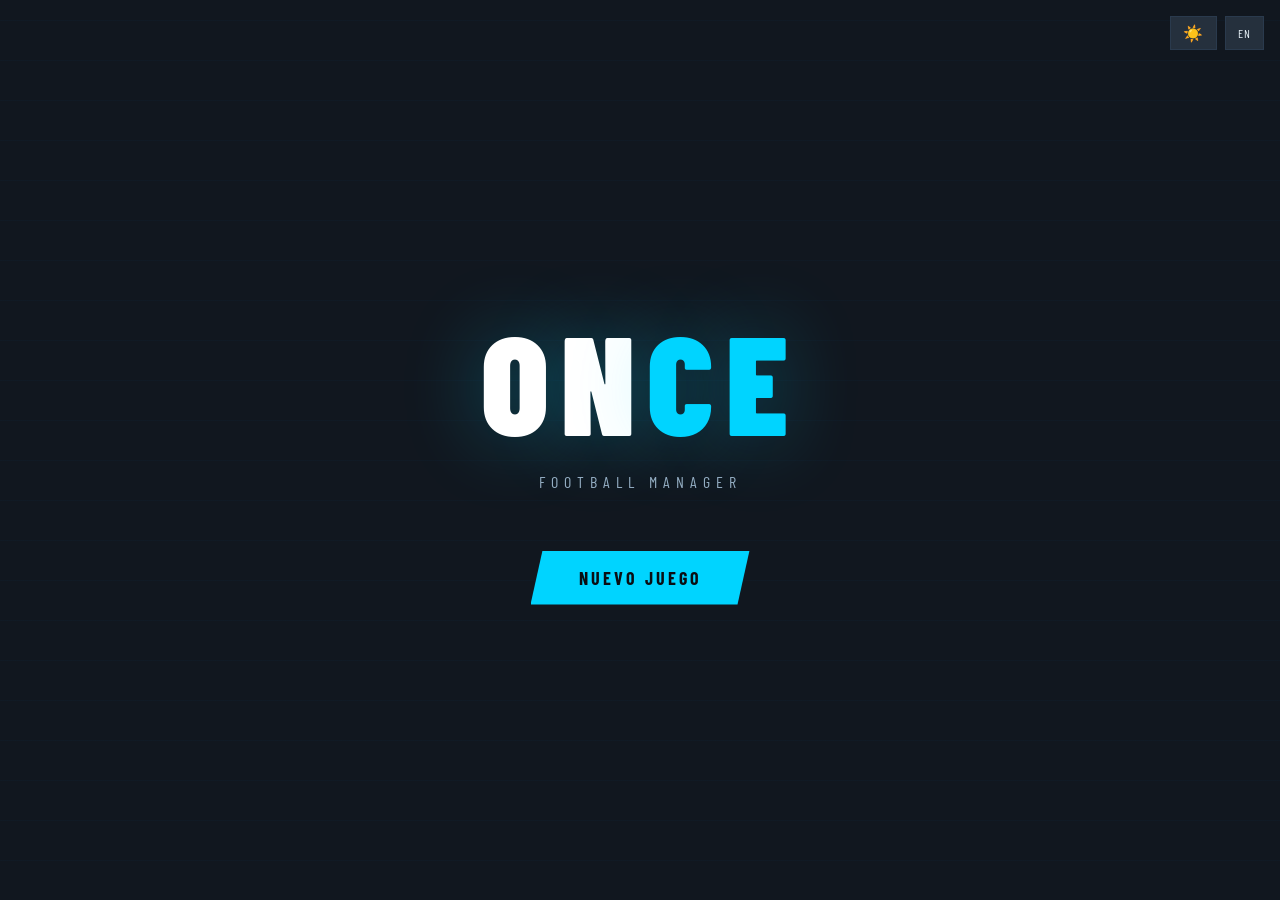
==== commit f1fe4daf: "Add files via upload" ====
--- a/index.html
+++ b/index.html
@@ -61,19 +61,19 @@
       </div>
 
       <div class="neg-price-row" style="margin-top:12px">
-        <span class="neg-price-label">Duración</span>
-        <span class="neg-price-val" id="cmYearsVal">3 años</span>
+        <span class="neg-price-label" data-i18n-js="duration">Duration</span>
+        <span class="neg-price-val" id="cmYearsVal">3 years</span>
       </div>
       <div class="neg-slider-wrap">
         <input type="range" class="neg-slider" id="cmYearsSlider" min="1" max="6" value="3" step="1" oninput="onCmYearsSlider()">
-        <div class="neg-range-labels"><span>1 año</span><span>6 años</span></div>
+        <div class="neg-range-labels"><span id="cmRangeMin">1 year</span><span id="cmRangeMax">6 years</span></div>
       </div>
 
       <div id="cmCostPreview" style="margin:12px 0;font-size:12px;text-align:center;padding:8px;background:var(--bg3);border:1px solid var(--border)"></div>
       <div id="cmWageInfo" style="font-size:11px;color:var(--text-muted);margin-bottom:12px;text-align:center"></div>
 
       <div class="neg-actions">
-        <button class="btn accent" onclick="confirmContract()">✓ CONFIRMAR CONTRATO</button>
+        <button class="btn accent" onclick="confirmContract()" id="cmConfirmBtn">✓ CONFIRM CONTRACT</button>
         <button class="btn" onclick="closeContractModal()">CANCELAR</button>
       </div>
     </div>
@@ -103,7 +103,7 @@
         </div>
       </div>
       <div class="neg-rounds" id="negRounds">—</div>
-      <div class="neg-response pending" id="negResponse">Ajusta tu oferta y envíala al club vendedor.</div>
+      <div class="neg-response pending" id="negResponse" data-i18n="negPending">Ajusta tu oferta y envíala al club vendedor.</div>
       <div class="neg-actions">
         <button class="btn accent" onclick="sendNegOffer()" id="negBtnSend">ENVIAR OFERTA</button>
         <button class="btn" onclick="closeNegModal()">CANCELAR</button>
@@ -134,7 +134,7 @@
         </tr></thead>
         <tbody id="pmcPlayersTbody"></tbody>
       </table>
-      <div class="section-title">Estadísticas del Partido</div>
+      <div class="section-title" data-i18n="matchStats">Estadísticas del Partido</div>
       <div id="pmcMatchStats"></div>
     </div>
     <div class="pmc-foot" style="display:flex;gap:10px;justify-content:flex-end">
@@ -171,7 +171,7 @@
     </div>
     <div class="modal-body">
       <div class="attr-grid" id="pm-attrs"></div>
-      <div class="section-title" style="margin-top:12px">Estadísticas de temporada</div>
+      <div class="section-title" style="margin-top:12px" data-i18n="seasonStats">Estadísticas de temporada</div>
       <div id="pm-season-stats" style="display:grid;grid-template-columns:repeat(4,1fr);gap:8px;margin-bottom:12px"></div>
       <div class="section-title">Personalidad</div>
       <div id="pm-personality" style="display:grid;grid-template-columns:repeat(3,1fr);gap:8px;margin-bottom:16px"></div>
@@ -185,7 +185,7 @@
   <div class="modal">
     <div class="modal-head">
       <div>
-        <div style="font-family:var(--font-display);font-size:16px;letter-spacing:2px;color:var(--accent)">SUSTITUCIÓN</div>
+        <div style="font-family:var(--font-display);font-size:16px;letter-spacing:2px;color:var(--accent)" data-i18n="substitution">SUSTITUCIÓN</div>
         <div id="sub-info" style="font-size:12px;color:var(--text-muted);margin-top:2px"></div>
       </div>
       <button class="modal-close" onclick="closeSubModal()">✕</button>
@@ -274,21 +274,21 @@
       <div class="form-group">
         <label data-i18n="tactic">Táctica base</label>
         <select id="setupTactic">
-          <optgroup label="Posesión">
+          <optgroup id="optgroupPos" label="Possession">
             <option value="tikitaka">🔵 Tiki-Taka</option>
             <option value="possession">⚙️ Posesión</option>
             <option value="positional">♟️ Juego de posición</option>
             <option value="vertical">⬆️ Vertical</option>
           </optgroup>
-          <optgroup label="Presión">
+          <optgroup id="optgroupPres" label="Pressing">
             <option value="gegenpressing">🔥 Gegenpressing</option>
             <option value="pressing" selected>🟠 Presión alta</option>
           </optgroup>
-          <optgroup label="Defensivas">
+          <optgroup id="optgroupDef" label="Defensive">
             <option value="counter">⚡ Contraataque</option>
             <option value="parking">🧱 Bloque bajo</option>
           </optgroup>
-          <optgroup label="Otros">
+          <optgroup id="optgroupOth" label="Other">
             <option value="direct">🎯 Juego directo</option>
             <option value="wing">↔️ Juego por bandas</option>
             <option value="balanced">⚖️ Equilibrado</option>
@@ -312,7 +312,7 @@
       <div class="badge-circle" id="hubBadge"></div>
       <span class="hub-team-name" id="hubTeamName">—</span>
     </div>
-    <div class="hub-season" id="hubSeason">J1 · Temporada 1</div>
+    <div class="hub-season" id="hubSeason">MD1 · Season 1</div>
     <nav class="hub-nav">
       <div class="hub-nav-item active" data-panel="panel-home" onclick="switchHubPanel('panel-home')" data-i18n="navHome">🏠 INICIO</div>
       <div class="hub-nav-item" data-panel="panel-squad" onclick="switchHubPanel('panel-squad')" data-i18n="navSquad">👥 PLANTILLA</div>
@@ -335,7 +335,7 @@
       <div class="hub-panel active" id="panel-home">
         <div class="card" id="nextMatchCard">
           <div class="card-header">
-            <span class="card-title">Próximo Partido</span>
+            <span class="card-title" data-i18n="nextMatch2">Next Match</span>
             <span id="homeJornada" style="font-size:11px;color:var(--text-muted)">Jornada 1</span>
           </div>
           <div class="next-match-teams" id="nextMatchTeams"></div>
@@ -343,12 +343,12 @@
         </div>
 
         <div class="card" id="recentCard">
-          <div class="card-header"><span class="card-title">Últimos Resultados</span></div>
+          <div class="card-header"><span class="card-title" data-i18n="recentResults">Últimos Resultados</span></div>
           <div class="card-body" id="recentResults"></div>
         </div>
 
         <div class="card">
-          <div class="card-header"><span class="card-title">Posición en la Liga</span></div>
+          <div class="card-header"><span class="card-title" data-i18n="leaguePos">Posición en la Liga</span></div>
           <div class="card-body" id="homeLeaguePos"></div>
         </div>
       </div>
@@ -356,7 +356,7 @@
       <!-- PANEL: SQUAD -->
       <div class="hub-panel" id="panel-squad">
         <div style="display:flex;align-items:center;justify-content:space-between;margin-bottom:12px">
-          <div class="section-title" style="margin-bottom:0;border:none">👥 Plantilla</div>
+          <div class="section-title" style="margin-bottom:0;border:none" data-i18n="navSquad">👥 Plantilla</div>
           <div id="squadAlerts" style="font-size:11px;color:var(--text-muted)"></div>
         </div>
 
@@ -374,7 +374,7 @@
 
       <!-- PANEL: LIGA -->
       <div class="hub-panel" id="panel-liga">
-        <div class="section-title">Clasificación</div>
+        <div class="section-title" data-i18n="leagueTable">Clasificación</div>
         <div class="card">
           <table class="table-liga" id="ligaTable">
             <thead><tr>
@@ -406,7 +406,7 @@
         <div class="section-title">Temporada</div>
         <div class="records-grid" id="statsRecords"></div>
 
-        <div class="section-title">Máximos Goleadores (Mi Equipo)</div>
+        <div class="section-title" data-i18n="topScorers">Máximos Goleadores (Mi Equipo)</div>
         <div class="card">
           <table class="top-table" id="topScorersTable">
             <thead><tr>
@@ -446,6 +446,15 @@
 
     <!-- SIDEBAR -->
     <div class="hub-sidebar">
+      <!-- BOTÓN JUGAR — siempre visible arriba -->
+      <div style="padding:10px 10px 0">
+        <button class="play-btn" id="playMatchBtn" onclick="startMatch()" style="margin-bottom:6px">
+          ▶ JUGAR PARTIDO
+        </button>
+        <div id="playMatchWarning" style="display:none;padding:5px 8px;background:rgba(255,85,113,0.1);border:1px solid var(--red);font-size:10px;color:var(--red);font-family:var(--font-display);letter-spacing:0.5px;text-align:center;margin-bottom:4px"></div>
+        <div id="sidebarDateLine" style="font-size:10px;color:var(--text-muted);text-align:center;padding-bottom:8px;border-bottom:1px solid var(--border)"></div>
+      </div>
+
       <!-- Presupuestos -->
       <div class="sidebar-section" style="padding:10px 12px 8px">
         <div style="display:flex;justify-content:space-between;align-items:center;margin-bottom:4px">
@@ -463,7 +472,7 @@
 
       <!-- Formation editor -->
       <div class="sidebar-section">
-        <div class="sidebar-label">FORMACIÓN</div>
+        <div class="sidebar-label" data-i18n="formation">FORMACIÓN</div>
         <select id="hubFormationSelect" onchange="changeFormation(this.value)" style="width:100%;background:var(--bg3);border:1px solid var(--border);color:var(--text);font-family:var(--font-body);font-size:13px;padding:7px 10px;outline:none;margin-bottom:10px;appearance:none">
           <option value="4-3-3">4-3-3</option>
           <option value="4-4-2">4-4-2</option>
@@ -481,8 +490,6 @@
           </svg>
           <div id="fpPlayers"></div>
         </div>
-
-        <!-- Bench (drag from here to swap) -->
         <div class="bench-label">
           <span class="bench-label-text">Banquillo (arrastra para sustituir)</span>
         </div>
@@ -491,28 +498,22 @@
 
       <!-- Tactics -->
       <div class="sidebar-section">
-        <div class="sidebar-label">TÁCTICA</div>
+        <div class="sidebar-label" data-i18n="tacticLabel">TÁCTICA</div>
         <div style="display:flex;flex-direction:column;gap:4px" id="hubTacticRow">
-          <div class="tactic-chip" data-tactic="tikitaka"      title="Tiki-Taka: posesión total con presión inmediata">🔵 Tiki-Taka</div>
-          <div class="tactic-chip active" data-tactic="possession" title="Posesión: circulación corta, dominio del balón">⚙️ Posesión</div>
-          <div class="tactic-chip" data-tactic="positional"    title="Juego de posición: ocupación ordenada de zonas">♟️ Posicional</div>
-          <div class="tactic-chip" data-tactic="vertical"      title="Vertical: posesión con verticalización rápida">⬆️ Vertical</div>
-          <div class="tactic-chip" data-tactic="gegenpressing" title="Gegenpressing: presión asfixiante tras pérdida">🔥 Gegenpressing</div>
-          <div class="tactic-chip" data-tactic="pressing"      title="Presión alta: línea alta y presión en campo rival">🟠 Presión alta</div>
-          <div class="tactic-chip" data-tactic="counter"       title="Contraataque: bloque medio y transición rápida">⚡ Contraataque</div>
-          <div class="tactic-chip" data-tactic="parking"       title="Bloque bajo: defensa profunda y compacta">🧱 Bloque bajo</div>
-          <div class="tactic-chip" data-tactic="direct"        title="Juego directo: balones largos hacia los delanteros">🎯 Directo</div>
-          <div class="tactic-chip" data-tactic="wing"          title="Bandas: amplitud, centros al área">↔️ Bandas</div>
-          <div class="tactic-chip" data-tactic="balanced"      title="Equilibrado: sin extremos, sólido">⚖️ Equilibrado</div>
+          <div class="tactic-chip" data-tactic="tikitaka" title="Tiki-Taka: total possession with immediate press" data-i18n="tacTikitaka">🔵 Tiki-Taka</div>
+          <div class="tactic-chip active" data-tactic="possession" title="Possession: short passing, ball domination" data-i18n="tacPossession">⚙️ Possession</div>
+          <div class="tactic-chip" data-tactic="positional" title="Positional: disciplined zonal occupation" data-i18n="tacPositional">♟️ Positional</div>
+          <div class="tactic-chip" data-tactic="vertical" title="Vertical: quick possession with forward runs" data-i18n="tacVertical">⬆️ Vertical</div>
+          <div class="tactic-chip" data-tactic="gegenpressing" title="Gegenpressing: suffocating press after losing ball" data-i18n="tacGegenpressing">🔥 Gegenpressing</div>
+          <div class="tactic-chip" data-tactic="pressing" title="High Press: high line and constant pressing" data-i18n="tacPressing">🟠 High Press</div>
+          <div class="tactic-chip" data-tactic="counter" title="Counter: mid block and fast transitions" data-i18n="tacCounter">⚡ Counter</div>
+          <div class="tactic-chip" data-tactic="parking" title="Low Block: deep compact defence" data-i18n="tacParking">🧱 Low Block</div>
+          <div class="tactic-chip" data-tactic="direct" title="Direct: long balls to forwards" data-i18n="tacDirect">🎯 Direct</div>
+          <div class="tactic-chip" data-tactic="wing" title="Wing Play: width and crosses into the box" data-i18n="tacWing">↔️ Wing Play</div>
+          <div class="tactic-chip" data-tactic="balanced" title="Balanced: no extremes, solid" data-i18n="tacBalanced">⚖️ Balanced</div>
         </div>
         <div id="tacticDesc" style="font-size:10px;color:var(--text-muted);margin-top:6px;line-height:1.4"></div>
       </div>
-
-      <!-- Play button -->
-      <button class="play-btn" id="playMatchBtn" onclick="startMatch()">
-        ▶ JUGAR PARTIDO
-      </button>
-      <div id="playMatchWarning" style="display:none;margin-top:6px;padding:6px 10px;background:rgba(255,85,113,0.1);border:1px solid var(--red);font-size:10px;color:var(--red);font-family:var(--font-display);letter-spacing:0.5px;text-align:center"></div>
     </div>
   </div>
 </div>
@@ -593,17 +594,17 @@
           <div class="sidebar-label" style="padding:10px 10px 0">CAMBIO DE TÁCTICA</div>
           <div style="padding:8px 10px">
             <div class="tactic-live-row" id="tacticLiveRow">
-              <div class="tactic-chip" data-tactic="tikitaka"      onclick="changeTacticLive('tikitaka')"      title="Tiki-Taka">🔵 Tiki-Taka</div>
-              <div class="tactic-chip" data-tactic="possession"    onclick="changeTacticLive('possession')"    title="Posesión">⚙️ Posesión</div>
-              <div class="tactic-chip" data-tactic="positional"    onclick="changeTacticLive('positional')"    title="Posicional">♟️ Posicional</div>
-              <div class="tactic-chip" data-tactic="vertical"      onclick="changeTacticLive('vertical')"      title="Vertical">⬆️ Vertical</div>
-              <div class="tactic-chip" data-tactic="gegenpressing" onclick="changeTacticLive('gegenpressing')" title="Gegenpressing">🔥 Gegen</div>
-              <div class="tactic-chip" data-tactic="pressing"      onclick="changeTacticLive('pressing')"      title="Presión alta">🟠 Presión</div>
-              <div class="tactic-chip" data-tactic="counter"       onclick="changeTacticLive('counter')"       title="Contraataque">⚡ Contra</div>
-              <div class="tactic-chip" data-tactic="parking"       onclick="changeTacticLive('parking')"       title="Bloque bajo">🧱 Bloque</div>
-              <div class="tactic-chip" data-tactic="direct"        onclick="changeTacticLive('direct')"        title="Directo">🎯 Directo</div>
-              <div class="tactic-chip" data-tactic="wing"          onclick="changeTacticLive('wing')"          title="Bandas">↔️ Bandas</div>
-              <div class="tactic-chip" data-tactic="balanced"      onclick="changeTacticLive('balanced')"      title="Equilibrado">⚖️ Equilibrado</div>
+              <div class="tactic-chip" data-tactic="tikitaka" title="Tiki-Taka: total possession with immediate press" data-i18n="tacTikitaka">🔵 Tiki-Taka</div>
+              <div class="tactic-chip" data-tactic="possession" title="Possession: short passing, ball domination" data-i18n="tacPossession">⚙️ Possession</div>
+              <div class="tactic-chip" data-tactic="positional" title="Positional: disciplined zonal occupation" data-i18n="tacPositional">♟️ Positional</div>
+              <div class="tactic-chip" data-tactic="vertical" title="Vertical: quick possession with forward runs" data-i18n="tacVertical">⬆️ Vertical</div>
+              <div class="tactic-chip" data-tactic="gegenpressing" title="Gegenpressing: suffocating press after losing ball" data-i18n="tacGegenpressing">🔥 Gegenpressing</div>
+              <div class="tactic-chip" data-tactic="pressing" title="High Press: high line and constant pressing" data-i18n="tacPressing">🟠 High Press</div>
+              <div class="tactic-chip" data-tactic="counter" title="Counter: mid block and fast transitions" data-i18n="tacCounter">⚡ Counter</div>
+              <div class="tactic-chip" data-tactic="parking" title="Low Block: deep compact defence" data-i18n="tacParking">🧱 Low Block</div>
+              <div class="tactic-chip" data-tactic="direct" title="Direct: long balls to forwards" data-i18n="tacDirect">🎯 Direct</div>
+              <div class="tactic-chip" data-tactic="wing" title="Wing Play: width and crosses into the box" data-i18n="tacWing">↔️ Wing Play</div>
+              <div class="tactic-chip" data-tactic="balanced" title="Balanced: no extremes, solid" data-i18n="tacBalanced">⚖️ Balanced</div>
             </div>
           </div>
           <div class="sidebar-label" style="padding:10px 10px 0">SUSTITUCIONES</div>
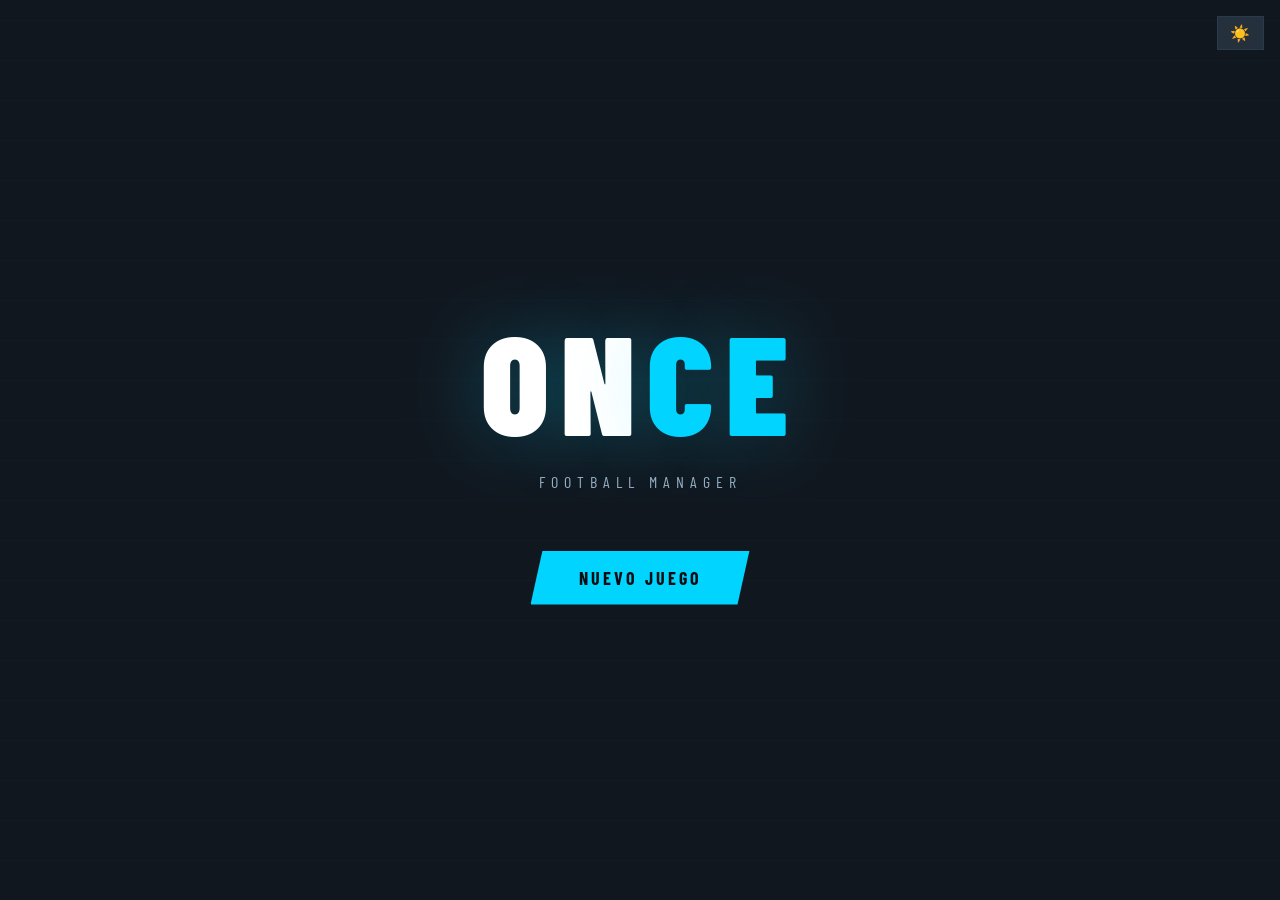
==== commit 08805176: "Add files via upload" ====
--- a/index.html
+++ b/index.html
@@ -73,7 +73,7 @@
       <div id="cmWageInfo" style="font-size:11px;color:var(--text-muted);margin-bottom:12px;text-align:center"></div>
 
       <div class="neg-actions">
-        <button class="btn accent" onclick="confirmContract()" id="cmConfirmBtn">✓ CONFIRM CONTRACT</button>
+        <button class="btn accent" onclick="confirmContract()" id="cmConfirmBtn">✓ CONFIRMAR CONTRATO</button>
         <button class="btn" onclick="closeContractModal()">CANCELAR</button>
       </div>
     </div>
@@ -103,7 +103,7 @@
         </div>
       </div>
       <div class="neg-rounds" id="negRounds">—</div>
-      <div class="neg-response pending" id="negResponse" data-i18n="negPending">Ajusta tu oferta y envíala al club vendedor.</div>
+      <div class="neg-response pending" id="negResponse" data-i18n="negPending">Adjust your offer and send it to the selling club.</div>
       <div class="neg-actions">
         <button class="btn accent" onclick="sendNegOffer()" id="negBtnSend">ENVIAR OFERTA</button>
         <button class="btn" onclick="closeNegModal()">CANCELAR</button>
@@ -180,7 +180,7 @@
   </div>
 </div>
 
-<!-- ============================================================ MODAL: SUBSTITUTION -->
+<!-- ============================================================ MODAL: SUSTITUCIÓN -->
 <div class="modal-overlay" id="subModal">
   <div class="modal">
     <div class="modal-head">
@@ -201,7 +201,6 @@
 <div class="screen active" id="screen-intro">
   <div style="position:absolute;top:16px;right:16px;z-index:10;display:flex;gap:8px">
     <button class="btn" onclick="toggleTheme()" id="themeBtnIntro" style="font-size:16px;padding:6px 12px">☀️</button>
-    <button class="btn" onclick="toggleLang()" id="langBtnIntro" style="font-size:12px;padding:6px 12px;letter-spacing:1px;font-family:var(--font-display)">ES</button>
   </div>
   <div class="intro-logo">ON<span>CE</span></div>
   <div class="intro-sub" data-i18n="tagline">Football Manager</div>
@@ -312,7 +311,7 @@
       <div class="badge-circle" id="hubBadge"></div>
       <span class="hub-team-name" id="hubTeamName">—</span>
     </div>
-    <div class="hub-season" id="hubSeason">MD1 · Season 1</div>
+    <div class="hub-season" id="hubSeason">J1 · Temporada 1</div>
     <nav class="hub-nav">
       <div class="hub-nav-item active" data-panel="panel-home" onclick="switchHubPanel('panel-home')" data-i18n="navHome">🏠 INICIO</div>
       <div class="hub-nav-item" data-panel="panel-squad" onclick="switchHubPanel('panel-squad')" data-i18n="navSquad">👥 PLANTILLA</div>
@@ -323,7 +322,6 @@
       <div class="hub-nav-item" data-panel="panel-transfers" onclick="switchHubPanel('panel-transfers')" data-i18n="navMarket">💰 MERCADO</div>
       <div class="hub-nav-item" data-panel="panel-faq" onclick="switchHubPanel('panel-faq');renderFaq()" data-i18n="navHelp">❓ AYUDA</div>
       <div class="hub-nav-item" style="margin-left:auto;border-left:1px solid var(--border)" onclick="toggleTheme()" id="themeBtn" title="Cambiar tema">☀️</div>
-      <div class="hub-nav-item" style="border-left:1px solid var(--border);letter-spacing:1px" onclick="toggleLang()" id="langBtn" title="Change language">ES</div>
     </nav>
   </div>
 
@@ -335,7 +333,7 @@
       <div class="hub-panel active" id="panel-home">
         <div class="card" id="nextMatchCard">
           <div class="card-header">
-            <span class="card-title" data-i18n="nextMatch2">Next Match</span>
+            <span class="card-title" data-i18n="nextMatch2">Próximo Partido</span>
             <span id="homeJornada" style="font-size:11px;color:var(--text-muted)">Jornada 1</span>
           </div>
           <div class="next-match-teams" id="nextMatchTeams"></div>
@@ -501,16 +499,16 @@
         <div class="sidebar-label" data-i18n="tacticLabel">TÁCTICA</div>
         <div style="display:flex;flex-direction:column;gap:4px" id="hubTacticRow">
           <div class="tactic-chip" data-tactic="tikitaka" title="Tiki-Taka: total possession with immediate press" data-i18n="tacTikitaka">🔵 Tiki-Taka</div>
-          <div class="tactic-chip active" data-tactic="possession" title="Possession: short passing, ball domination" data-i18n="tacPossession">⚙️ Possession</div>
+          <div class="tactic-chip active" data-tactic="possession" title="Possession: short passing, ball domination" data-i18n="tacPossession">⚙️ Posesión</div>
           <div class="tactic-chip" data-tactic="positional" title="Positional: disciplined zonal occupation" data-i18n="tacPositional">♟️ Positional</div>
           <div class="tactic-chip" data-tactic="vertical" title="Vertical: quick possession with forward runs" data-i18n="tacVertical">⬆️ Vertical</div>
           <div class="tactic-chip" data-tactic="gegenpressing" title="Gegenpressing: suffocating press after losing ball" data-i18n="tacGegenpressing">🔥 Gegenpressing</div>
-          <div class="tactic-chip" data-tactic="pressing" title="High Press: high line and constant pressing" data-i18n="tacPressing">🟠 High Press</div>
+          <div class="tactic-chip" data-tactic="pressing" title="High Press: high line and constant pressing" data-i18n="tacPressing">🟠 Presión alta</div>
           <div class="tactic-chip" data-tactic="counter" title="Counter: mid block and fast transitions" data-i18n="tacCounter">⚡ Counter</div>
-          <div class="tactic-chip" data-tactic="parking" title="Low Block: deep compact defence" data-i18n="tacParking">🧱 Low Block</div>
+          <div class="tactic-chip" data-tactic="parking" title="Low Block: deep compact defence" data-i18n="tacParking">🧱 Bloque bajo</div>
           <div class="tactic-chip" data-tactic="direct" title="Direct: long balls to forwards" data-i18n="tacDirect">🎯 Direct</div>
-          <div class="tactic-chip" data-tactic="wing" title="Wing Play: width and crosses into the box" data-i18n="tacWing">↔️ Wing Play</div>
-          <div class="tactic-chip" data-tactic="balanced" title="Balanced: no extremes, solid" data-i18n="tacBalanced">⚖️ Balanced</div>
+          <div class="tactic-chip" data-tactic="wing" title="Wing Play: width and crosses into the box" data-i18n="tacWing">↔️ Juego por bandas</div>
+          <div class="tactic-chip" data-tactic="balanced" title="Balanced: no extremes, solid" data-i18n="tacBalanced">⚖️ Equilibrado</div>
         </div>
         <div id="tacticDesc" style="font-size:10px;color:var(--text-muted);margin-top:6px;line-height:1.4"></div>
       </div>
@@ -546,7 +544,6 @@
       </div>
       <button class="ctrl-btn danger-ctrl" onclick="abandonMatch()" data-i18n="abandon">ABANDONAR</button>
       <button class="ctrl-btn" onclick="toggleTheme()" id="themeBtnMatch" style="font-size:14px;padding:4px 8px">☀️</button>
-      <button class="ctrl-btn" onclick="toggleLang()" id="langBtnMatch" style="font-size:11px;letter-spacing:1px;font-family:var(--font-display)">ES</button>
     </div>
   </div>
 
@@ -595,16 +592,16 @@
           <div style="padding:8px 10px">
             <div class="tactic-live-row" id="tacticLiveRow">
               <div class="tactic-chip" data-tactic="tikitaka" title="Tiki-Taka: total possession with immediate press" data-i18n="tacTikitaka">🔵 Tiki-Taka</div>
-              <div class="tactic-chip" data-tactic="possession" title="Possession: short passing, ball domination" data-i18n="tacPossession">⚙️ Possession</div>
+              <div class="tactic-chip" data-tactic="possession" title="Possession: short passing, ball domination" data-i18n="tacPossession">⚙️ Posesión</div>
               <div class="tactic-chip" data-tactic="positional" title="Positional: disciplined zonal occupation" data-i18n="tacPositional">♟️ Positional</div>
               <div class="tactic-chip" data-tactic="vertical" title="Vertical: quick possession with forward runs" data-i18n="tacVertical">⬆️ Vertical</div>
               <div class="tactic-chip" data-tactic="gegenpressing" title="Gegenpressing: suffocating press after losing ball" data-i18n="tacGegenpressing">🔥 Gegenpressing</div>
-              <div class="tactic-chip" data-tactic="pressing" title="High Press: high line and constant pressing" data-i18n="tacPressing">🟠 High Press</div>
+              <div class="tactic-chip" data-tactic="pressing" title="High Press: high line and constant pressing" data-i18n="tacPressing">🟠 Presión alta</div>
               <div class="tactic-chip" data-tactic="counter" title="Counter: mid block and fast transitions" data-i18n="tacCounter">⚡ Counter</div>
-              <div class="tactic-chip" data-tactic="parking" title="Low Block: deep compact defence" data-i18n="tacParking">🧱 Low Block</div>
+              <div class="tactic-chip" data-tactic="parking" title="Low Block: deep compact defence" data-i18n="tacParking">🧱 Bloque bajo</div>
               <div class="tactic-chip" data-tactic="direct" title="Direct: long balls to forwards" data-i18n="tacDirect">🎯 Direct</div>
-              <div class="tactic-chip" data-tactic="wing" title="Wing Play: width and crosses into the box" data-i18n="tacWing">↔️ Wing Play</div>
-              <div class="tactic-chip" data-tactic="balanced" title="Balanced: no extremes, solid" data-i18n="tacBalanced">⚖️ Balanced</div>
+              <div class="tactic-chip" data-tactic="wing" title="Wing Play: width and crosses into the box" data-i18n="tacWing">↔️ Juego por bandas</div>
+              <div class="tactic-chip" data-tactic="balanced" title="Balanced: no extremes, solid" data-i18n="tacBalanced">⚖️ Equilibrado</div>
             </div>
           </div>
           <div class="sidebar-label" style="padding:10px 10px 0">SUSTITUCIONES</div>
